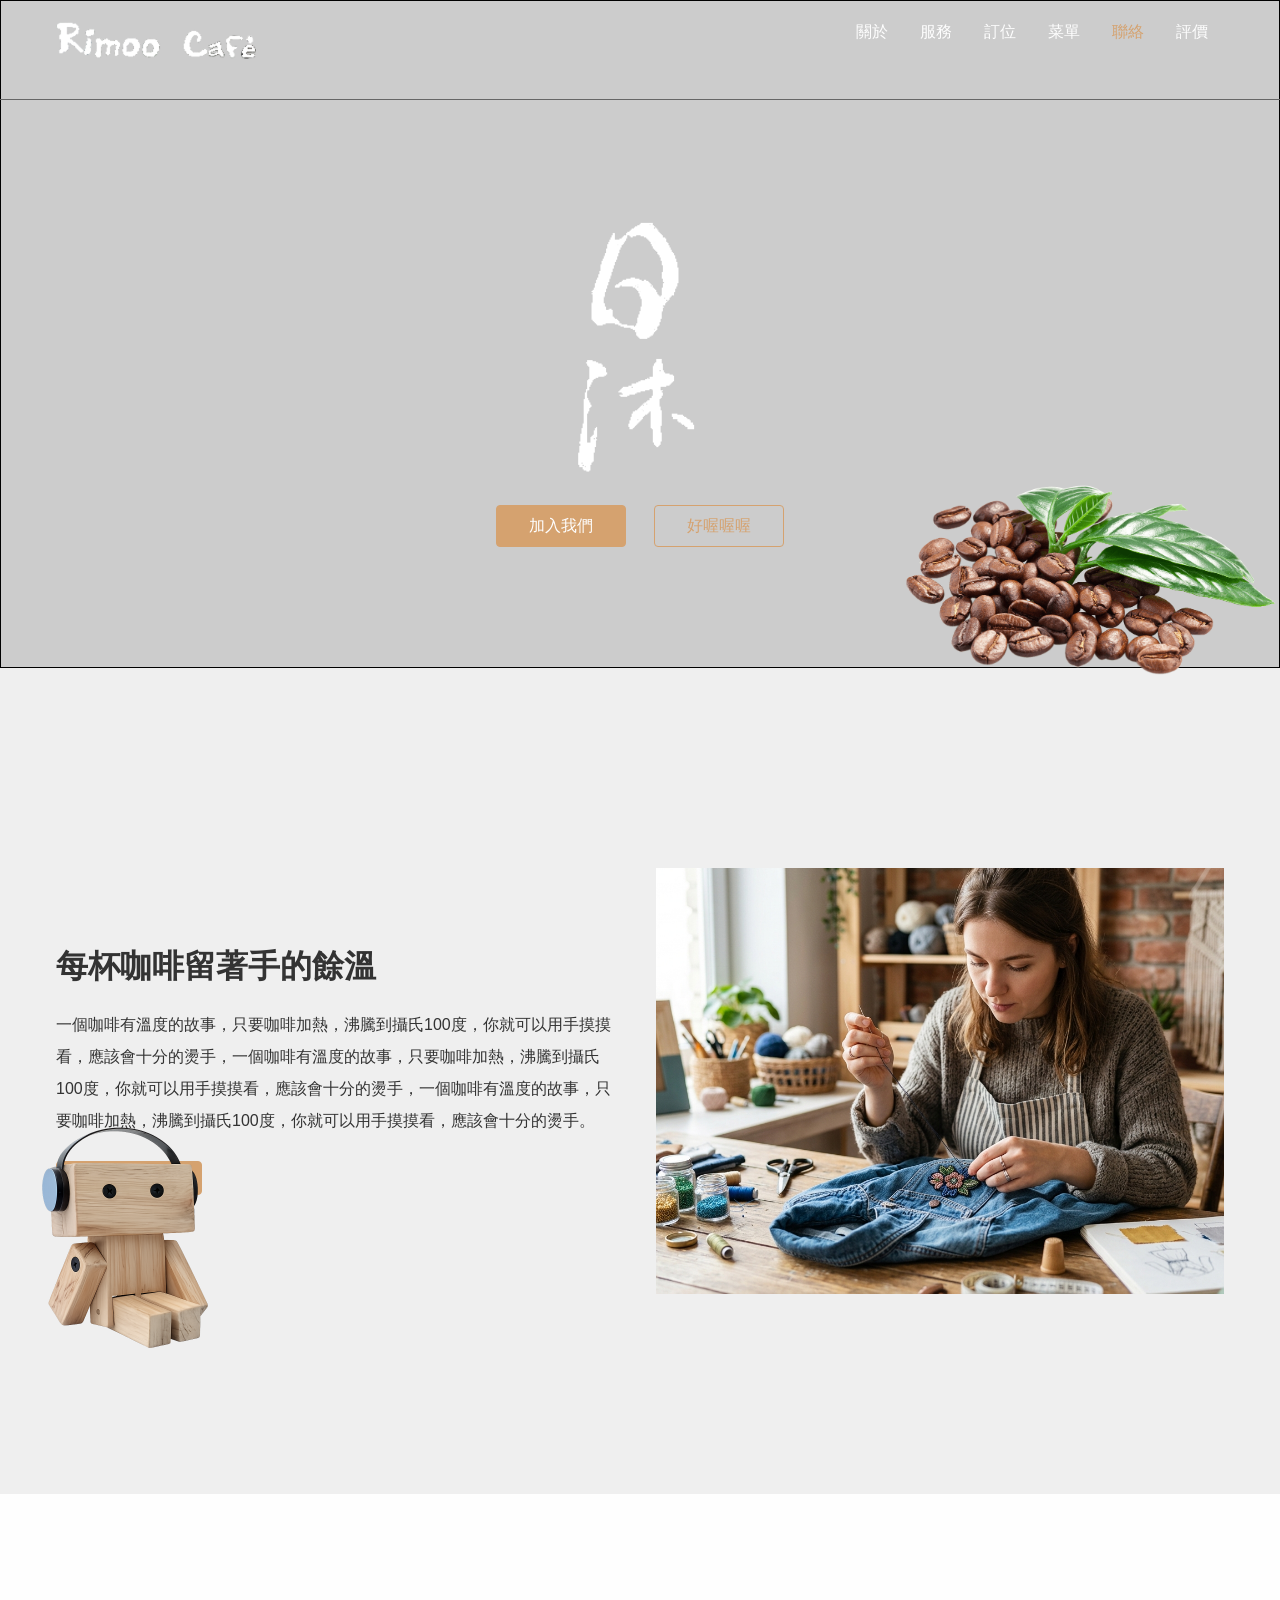
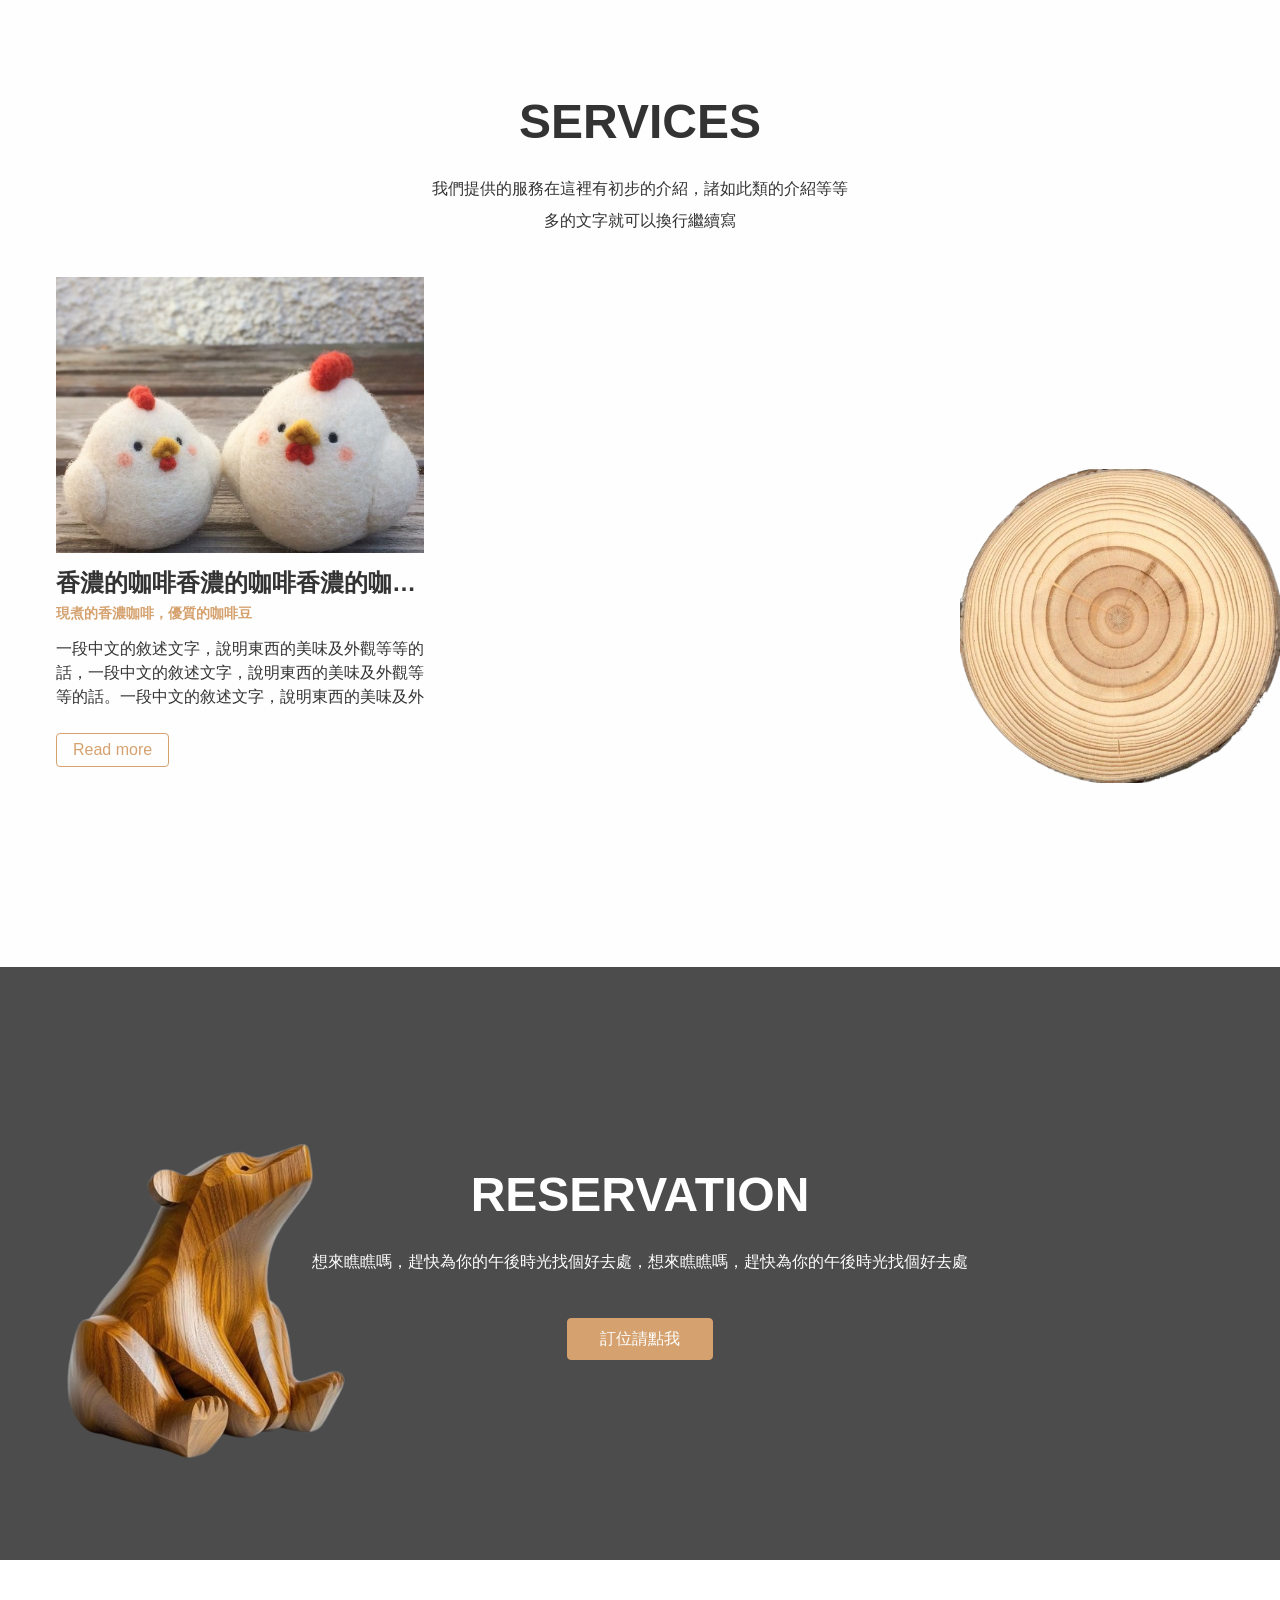
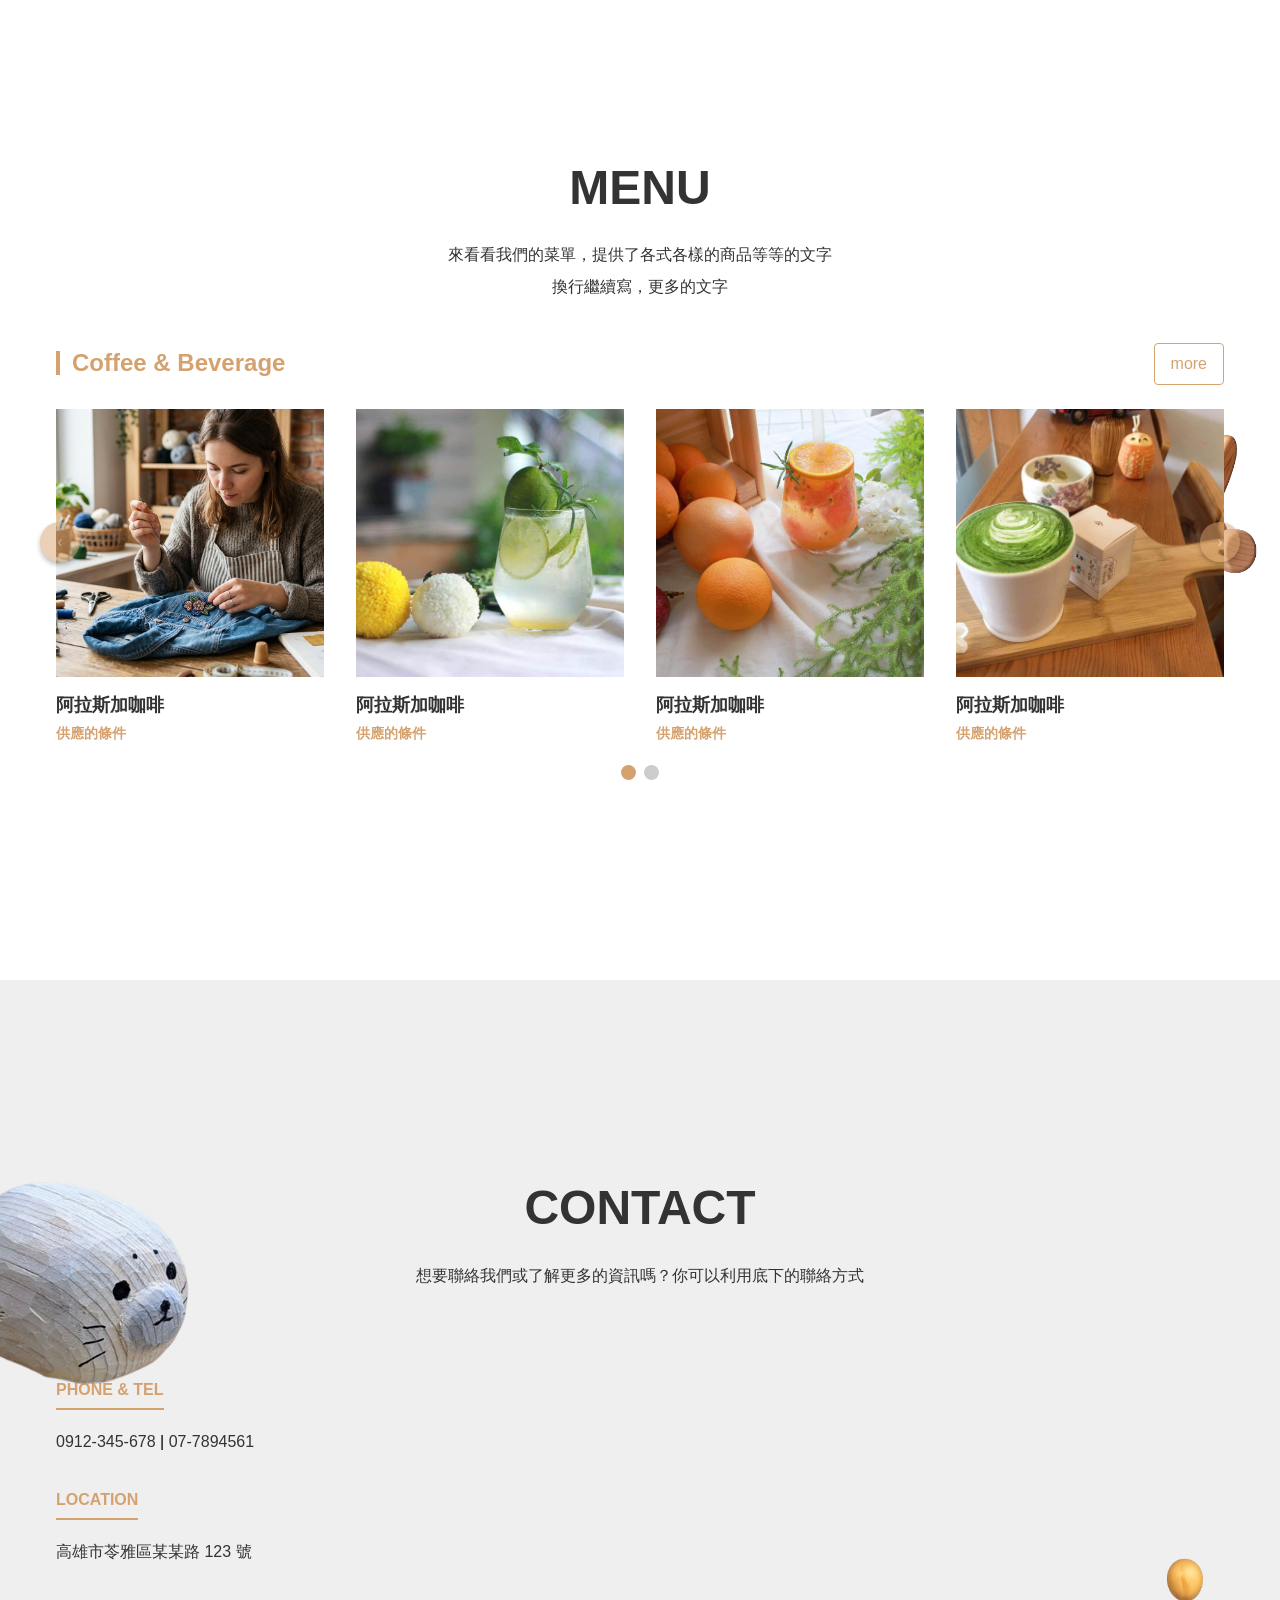
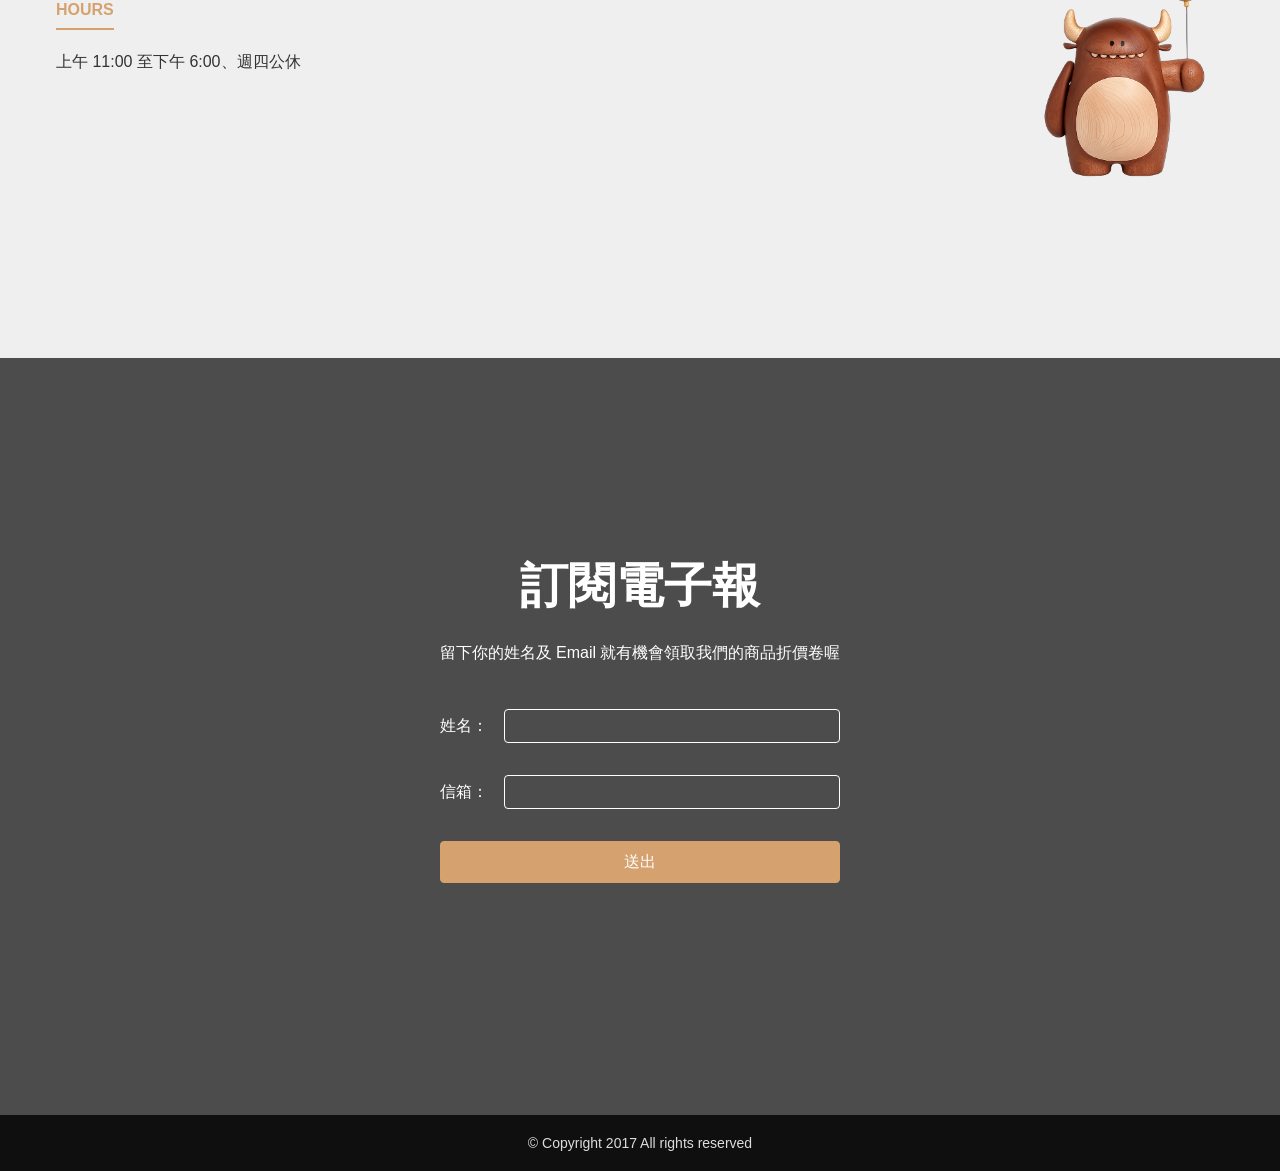
==== index.html @ 35a14a3a "Add files via upload" ====
<!DOCTYPE html>
<html lang="en">
<head>
	<meta charset="UTF-8">
	<meta name="viewport" content="width=device-width, initial-scale=1.0">
	<title>造物之森</title>

	<!-- Normalize -->
	<link rel="stylesheet" href="assets/css/normalize.css">
	<!-- Vendor -->
	<link rel="stylesheet" href="assets/vendor/owlcarousel2/assets/owl.carousel.min.css">
	<link rel="stylesheet" href="assets/vendor/fancybox3/jquery.fancybox.css">
	<!-- Custom -->
	<link rel="stylesheet" href="assets/css/style.css">

</head>
<body>
	<div class="wrapper">


		<!-- Start header -->
		<header class="header">
			<div class="navbar">
				<div class="container">
					<a href="#!" class="brand">
						<h1>rimoo café</h1>
					</a>
					<ul class="nav js-onePageNav">
						<li class="nav-item">
							<a href="index.html#about" class="nav-link">關於</a>
						</li>
						<li class="nav-item">
							<a href="index.html#service" class="nav-link">服務</a>
						</li>
						<li class="nav-item">
							<a href="index.html#reservation" class="nav-link">訂位</a>
						</li>
						<li class="nav-item">
							<a href="index.html#menu" class="nav-link">菜單</a>
						</li>
						<li class="nav-item">
							<a href="index.html#contact" class="nav-link">聯絡</a>
						</li>
						<li class="nav-item">
							<a href="evaluation.html" class="nav-link">評價</a>
						</li>
						<!-- <a href="#!" class="close-btn">
							<span></span>
							<span></span>
						</a> -->
					</ul>
					<a href="#!" class="menu-toggle">
						<span></span>
						<span></span>
						<span></span>
					</a>
				</div>
			</div>
		</header>
		<!-- End header -->


		<!-- Start main -->
		<section class="main">
			
			<!-- Start jumbotron -->
			<div class="jumbotron jumbotron-video">
				<div class="mask-dark"></div>
				<div class="container">
					<div class="logo-image js-fadeInUp"></div>
					<div class="btn-group-center js-fadeInUp">
						<a href="#!" class="btn btn-lg btn-primary">加入我們</a>
						<a href="#!" class="btn btn-lg btn-secondary">好喔喔喔</a>
					</div>
				</div>
			</div>
			<!-- End jumbotron -->


			<!-- Start about -->
			<div id="about" class="hero hero-bg-grey">
				<img class="parallax-1 rellax" src="assets/images/parallax/001.png" alt="">
				<div class="container">
					<div class="row">
						<div class="col-lg-6 col-md-12">
							<div class="about-preview js-fadeInLeft">
								<h3 class="title">每杯咖啡留著手的餘溫</h3>
								<p class="para">一個咖啡有溫度的故事，只要咖啡加熱，沸騰到攝氏100度，你就可以用手摸摸看，應該會十分的燙手，一個咖啡有溫度的故事，只要咖啡加熱，沸騰到攝氏100度，你就可以用手摸摸看，應該會十分的燙手，一個咖啡有溫度的故事，只要咖啡加熱，沸騰到攝氏100度，你就可以用手摸摸看，應該會十分的燙手。</p>
								<a href="#!" class="btn btn-primary">更多我們的故事</a>
							</div>
						</div>
						<div class="col-lg-6 col-md-12">
							<div class="js-fadeInRight">
								<div class="image-container">
									<div class="image" style="background-image: url('assets/images/products/product005.jpg');"></div>
								</div>
							</div>
						</div>
					</div>
				</div>
			</div>
			<!-- End about -->


			<!-- Start service -->
			<div id="service" class="hero hero-bg-white">
				<img src="assets/images/parallax/002.png" alt="" class="rellax parallax-2" data-rellax-speed="-2">
				<div class="container">
					<div class="section-intro js-fadeInUp">
						<h2 class="title">SERVICES</h2>
						<p class="para">我們提供的服務在這裡有初步的介紹，諸如此類的介紹等等<br>多的文字就可以換行繼續寫</p>
					</div>
					<div class="service-group">
						<div class="row">
							<div class="col-lg-4 col-md-6 col-sm-12">
								<div class="service-item js-fadeInUp">
									<div class="image-container">
										<div class="image" style="background-image: url('assets/images/products/product001.jpg');"></div>
									</div>
									<div class="preview">
										<h4 class="title">香濃的咖啡香濃的咖啡香濃的咖啡香濃的咖啡香濃的咖啡香濃的咖啡香濃的咖啡香濃的咖啡</h4>
										<h5 class="subtitle">現煮的香濃咖啡，優質的咖啡豆</h5>
										<p class="para">一段中文的敘述文字，說明東西的美味及外觀等等的話，一段中文的敘述文字，說明東西的美味及外觀等等的話。一段中文的敘述文字，說明東西的美味及外觀等等的話。一段中文的敘述文字，說明東西的美味及外觀等等的話。一段中文的敘述文字，說明東西的美味及外觀等等的話。</p>
										<a href="#!" class="btn btn-secondary">Read more</a>
									</div>
								</div>
							</div>
							<div class="col-lg-4 col-md-6 col-sm-12">
								<div class="service-item">
									<div class="image-container">
										<div class="image" style="background-image: url('assets/images/products/product002.jpg');"></div>
									</div>
									<div class="preview">
										<h4 class="title">精緻的小點</h4>
										<h5 class="subtitle">現煮的香濃咖啡，優質的咖啡豆</h5>
										<p class="para">一段中文的敘述文字，說明東西的美味及外觀等等的話，一段中文的敘述文字，說明東西的美味及外觀等等的話。一段中文的敘述文字，說明東西的美味及外觀等等的話。一段中文的敘述文字，說明東西的美味及外觀等等的話。一段中文的敘述文字，說明東西的美味及外觀等等的話。</p>
										<a href="#!" class="btn btn-secondary">Read more</a>
									</div>
								</div>
							</div>
							<div class="col-lg-4 col-md-6 col-sm-12">
								<div class="service-item">
									<div class="image-container">
										<div class="image" style="background-image: url('assets/images/products/product003.jpg');"></div>
									</div>
									<div class="preview">
										<h4 class="title">寬敞的空間</h4>
										<h5 class="subtitle">現煮的香濃咖啡，優質的咖啡豆</h5>
										<p class="para">一段中文的敘述文字，說明東西的美味及外觀等等的話，一段中文的敘述文字，說明東西的美味及外觀等等的話。一段中文的敘述文字，說明東西的美味及外觀等等的話。一段中文的敘述文字，說明東西的美味及外觀等等的話。一段中文的敘述文字，說明東西的美味及外觀等等的話。</p>
										<a href="#!" class="btn btn-secondary">Read more</a>
									</div>
								</div>
							</div>
						</div>
					</div>
				</div>
			</div>
			<!-- End service -->


			<!-- Start reservation -->
			<div id="reservation" class="hero reservation">
				<div class="mask-dark"></div>
				<img src="assets/images/parallax/003.png" alt="" class="rellax parallax-3" data-rellax-speed="-2">
				<div class="container">
					<div class="section-intro js-fadeInUp">
						<h2 class="title">RESERVATION</h2>
						<p class="para">想來瞧瞧嗎，趕快為你的午後時光找個好去處，想來瞧瞧嗎，趕快為你的午後時光找個好去處</p>
					</div>
					<div class="btn-group-center js-fadeInUp">
						<a href="#!" class="btn btn-primary btn-lg">訂位請點我</a>
					</div>
				</div>
			</div>
			<!-- End reservation -->


			<!-- Start menu -->
			<div id="menu" class="hero">
				<img src="assets/images/parallax/004.png" alt="" class="rellax parallax-4" data-rellax-speed="-2">
				<div class="container">
					<div class="section-intro js-fadeInUp">
						<h2 class="title">MENU</h2>
						<p class="para">來看看我們的菜單，提供了各式各樣的商品等等的文字<br>換行繼續寫，更多的文字</p>
					</div>
					<div class="menu-list js-fadeInUp">
						<div class="title-bar">
							<h3 class="title">Coffee & Beverage</h3>
							<a href="#!" class="btn btn-secondary mobile-hidden">more</a>
						</div>
						<div class="owl-carousel owl-theme">
							<a class="list-item" data-fancybox="group" href="assets/images/products/product005.jpg">
								<div class="image-container">
									<div class="image" style="background-image: url('assets/images/products/product005.jpg');"></div>
								</div>
								<div class="preview">
									<h5 class="title">阿拉斯加咖啡</h5>
									<h6 class="subtitle">供應的條件</h6>
								</div>
							</a>
							<a class="list-item" data-fancybox="group" href="assets/images/products/product006.jpg">
								<div class="image-container">
									<div class="image" style="background-image: url('assets/images/products/product006.jpg');"></div>
								</div>
								<div class="preview">
									<h5 class="title">阿拉斯加咖啡</h5>
									<h6 class="subtitle">供應的條件</h6>
								</div>
							</a>
							<a class="list-item" data-fancybox="group" href="assets/images/products/product007.jpg">
								<div class="image-container">
									<div class="image" style="background-image: url('assets/images/products/product007.jpg');"></div>
								</div>
								<div class="preview">
									<h5 class="title">阿拉斯加咖啡</h5>
									<h6 class="subtitle">供應的條件</h6>
								</div>
							</a>
							<a class="list-item" data-fancybox="group" href="assets/images/products/product008.jpg">
								<div class="image-container">
									<div class="image" style="background-image: url('assets/images/products/product008.jpg');"></div>
								</div>
								<div class="preview">
									<h5 class="title">阿拉斯加咖啡</h5>
									<h6 class="subtitle">供應的條件</h6>
								</div>
							</a>
							<a class="list-item" data-fancybox="group" href="assets/images/products/product004.jpg">
								<div class="image-container">
									<div class="image" style="background-image: url('assets/images/products/product004.jpg');"></div>
								</div>
								<div class="preview">
									<h5 class="title">阿拉斯加咖啡</h5>
									<h6 class="subtitle">供應的條件</h6>
								</div>
							</a>
						</div>
						<div class="btn-group-center desktop-hidden">
							<a href="#!" class="btn btn-secondary">more</a>
						</div>
					</div>
				</div>
			</div>
			<!-- End menu -->


			<!-- Start contact -->
			<div id="contact" class="hero hero-bg-grey">
				<img src="assets/images/parallax/005.png" alt="" class="rellax parallax-5" data-rellax-speed="-2">
				<div class="container">
					<div class="section-intro js-fadeInUp">
						<h2 class="title">CONTACT</h2>
						<p class="para">想要聯絡我們或了解更多的資訊嗎？你可以利用底下的聯絡方式</p>
					</div>
					<div class="row">
						<div class="col-lg-6 col-md-12">
							<div class="contact-info js-fadeInLeft">
								<div class="info-item">
									<h4 class="title"><span>PHONE & TEL</span></h4>
									<div class="info">
										<a href="#!">0912-345-678</a>
										<span> | </span>
										<a href="#!">07-7894561</a>
									</div>
								</div>
								<div class="info-item">
									<h4 class="title"><span>LOCATION</span></h4>
									<a href="#!" class="info">高雄市苓雅區某某路 123 號</a>
								</div>
								<div class="info-item">
									<h4 class="title"><span>HOURS</span></h4>
									<a href="#!" class="info">上午 11:00 至下午 6:00、週四公休</a>
								</div>
							</div>
						</div>
						<div class="col-lg-6 col-md-12">
							<div class="map-container js-fadeInRight">
								<iframe src="https://www.google.com/maps/embed?pb=!1m14!1m8!1m3!1d14049.071681355357!2d121.55844387575793!3d25.027788237192894!3m2!1i1024!2i768!4f13.1!3m3!1m2!1s0x3442abb6e9d93249%3A0xd508f7b3aa02d931!2z6Ie65YyXMTAx6KeA5pmv5Y-w!5e0!3m2!1szh-TW!2stw!4v1532603186485" width="100%" height="100%" frameborder="0" style="border:0" allowfullscreen></iframe>
							</div>
						</div>
					</div>
				</div>	
			</div>
			<!-- End contact -->
		</section>
		<!-- End main -->


		<!-- Start footer -->
		<footer class="footer">
			<div class="mask-dark"></div>
			<div class="hero">
				<img src="assets/images/parallax/006.png" alt="" class="rellax parallax-6" data-rellax-speed="-2">
				<img src="assets/images/parallax/007.png" alt="" class="rellax parallax-7" data-rellax-speed="-2">
				<div class="container">
					<!-- <a href="#!" class="brand"></a>
					<ul class="nav">
						<li class="nav-item">
							<a href="" class="nav-link">關於</a>
						</li>
						<li class="nav-item">
							<a href="" class="nav-link">服務</a>
						</li>
						<li class="nav-item">
							<a href="" class="nav-link">訂位</a>
						</li>
						<li class="nav-item">
							<a href="" class="nav-link">菜單</a>
						</li>
						<li class="nav-item">
							<a href="" class="nav-link">聯絡</a>
						</li>
					</ul> -->
					<div class="section-intro js-fadeInUp">
						<h2 class="title">訂閱電子報</h2>
						<p class="para">留下你的姓名及 Email 就有機會領取我們的商品折價卷喔</p>
					</div>


					<form class="form js-fadeInUp" action="http://www.newsleopard.com/mailverify.htm?x=0000000065862abb01658ae5d37d35b1" target="popupwindow" method="post" onsubmit="window.open('', 'popupwindow', 'yesscrollbars=,width=350,height=115');return true">
						<div class="form__item">
							<label class="form__label" for="name">姓名：</label>
							<input id="name" class="form__input" type="text" name="name">
						</div>
						<div class="form__item">
							<label class="form__label" for="mail">信箱：</label>
							<input id="mail" class="form__input" type="email" name="email">
						</div>
						<div class="form__item">
							<input class="form__submit btn btn-primary btn-lg" type="submit" value="送出">
						</div>
					</form>


				</div>
			</div>
			<div class="copyright">
				<p>© Copyright 2017 All rights reserved</p>
			</div>
		</footer>
		<!-- End footer -->


	</div>
</body>
<!-- JS -->
<!-- lib -->
<script src="assets/vendor/jquery/jquery-3.3.1.min.js"></script>
<!-- vendor -->
<script src="assets/vendor/owlcarousel2/owl.carousel.min.js"></script>
<script src="assets/vendor/vide/jquery.vide.min.js"></script>
<script src="assets/vendor/rellax/rellax.min.js"></script>
<script src="assets/vendor/fancybox3/jquery.fancybox.min.js"></script>
<script src="assets/vendor/scrollreveal/scrollreveal.min.js"></script>
<script src="assets/vendor/onePageNav/jquery.nav.js"></script>
<!-- custom -->
<script>
	// 導覽列的變化
	// x = $('.navbar').height();
	// console.log(x);
	// 抓取視窗偵測滾動事件
	$(window).scroll(function(){
		scrolledPx = $(this).scrollTop(); //抓取滾動距離
		if(scrolledPx >= 200){ //條件判斷 "如果滾動距離大於200px"
			$('.navbar').addClass('active'); //加上 active class
		}else{
			$('.navbar').removeClass('active'); //移除 active class
		}
	})


	// 彈跳選單 or 下拉選單
	$('.menu-toggle').on('click', function(){
		$(this).toggleClass('active');
		$('.navbar .nav').toggleClass('active');
	})
	$('.nav-link').on('click', function(){
		$('.menu-toggle').removeClass('active');
		$('.navbar .nav').removeClass('active');
	})


	// owl-carousel initialize
	$(document).ready(function(){
		$(".owl-carousel").owlCarousel({
			responsive:{
		 0:{
		 items:2
		 },
		 769:{
		 items:4
		 }
		 },
			margin: 32,
			// loop: true,
			// autoplay: true,
			// autoplayTimeout: 1000,
			nav: true,
			// navText: []
		});
	});


	// vide
	$('.jumbotron-video').vide({
		'mp4': 'assets/video/bg.mp4',
		'webm': 'assets/video/bg.webm',
		'ogv': 'assets/video/bg.ogv',
		'poster': 'assets/images/bg/bg001.jpg'
	}, {
		posterType: 'none'
	});


	// rellax
	var rellax = new Rellax('.rellax', {
		// speed: -2,
		center: true,
		// wrapper: null,
		// round: true,
		// vertical: true,
		// horizontal: false
	});


	// fancybox3
	$('[data-fancybox]').fancybox({
		// Options will go here
		loop: true,
		buttons: [
			// "zoom",
			// "share",
			// "slideShow",
			// "fullScreen",
			// "download",
			// "thumbs",
			"close"
		],
		infobar: false,
		hideScrollbar: false
	});


	// scrollreveal
	ScrollReveal().reveal('.js-fadeInUp',{
		origin: 'bottom',
		distance: '50px',
		delay: 200,
		duration: 800
		// reset: true
	});
	ScrollReveal().reveal('.js-fadeInLeft',{
		origin: 'left',
		distance: '50px',
		delay: 200,
		duration: 800
		// reset: true
	});
	ScrollReveal().reveal('.js-fadeInRight',{
		origin: 'right',
		distance: '50px',
		delay: 200,
		duration: 800
		// reset: true
	});
	ScrollReveal().reveal('.service-item',{
		origin: 'bottom',
		distance: '50px',
		duration: 500,
		interval: 300
	});


	// onePageNav
	$('.js-onePageNav').onePageNav({
		currentClass: 'active'
	})


</script>
</html>


</body>
---- assets/css/style.css ----
/**
 * Page name
 * Copyright 2017
 * Author
 * Licensed 
 */
/*------------------------------------*\
    Content
\*------------------------------------*/
/**
 * Content............You're reading it!
 * Globel...............Set common style
 * Layout...........Set grid
 * Components...........Set components styles
 */
 
 
/*------------------------------------*\
    Globel
\*------------------------------------*/
*{
	-webkit-box-sizing: border-box; /* 針對舊版 Chrome/Safari */
    -moz-box-sizing: border-box;    /* 針對舊版 Firefox */
	
	box-sizing: border-box;
	position: relative;
}
html,body{
	font-family: '微軟正黑體', arial;
}
h1,h2,h3,h4,h5,h6,p{
	padding: 0;
	margin: 0;
}
ul{
	list-style: none;
	margin: 0;
	padding: 0;
}
a{
	text-decoration: none;
	color: #333;
	outline: none;
}

/*------------------------------------*\
    Layout
\*------------------------------------*/
.container{
	max-width: 1200px;
	margin: 0 auto;
	/*border: 1px solid #ccc;*/
	height: 100%;
	padding-right: 16px;
	padding-left: 16px;
}
.row{
	margin-left: -16px;
	margin-right: -16px;
}
.row:after{
	content: '';
	display: block;
	clear: both;
}
.col-lg-6,.col-lg-4,.col-lg-3,
.col-md-6,.col-md-12,
.col-sm-12{
	float: left;
	/*border: 1px solid red;*/
	padding-left: 16px;
	padding-right: 16px;
}
.col-lg-6{
	width: 50%;
}
.col-lg-4{
	width: 33.3333333%;
}
.col-lg-3{
	width: 25%;
}
@media (max-width: 768px){
	.col-md-6{
		width: 50%;
	}
	.col-md-12{
		width: 100%;
	}
}
@media (max-width: 576px){
	.col-sm-12{
		width: 100%;
	}
}
/*------------------------------------*\
    Components
\*------------------------------------*/

/* btn */
.btn{
	display: inline-block;
	font-size: 16px;
	line-height: 24px;
	padding: 4px 16px;
	border: 1px solid #fff;
	color: #fff;
	border-radius: 4px;
	transition: all 0.3s;
	cursor: pointer;
	outline: none;
}
/* 大小設定 */
.btn.btn-lg{
	padding: 8px 32px;
}
/* 主要按鈕 */
.btn.btn-primary{
	background-color: #d5a26f;
	border: 1px solid #d5a26f;
	color: #fefefe;
}
.btn.btn-primary:hover{
	background-color: #b2875c;
	border: 1px solid #b2875c;
}
/* 次要按鈕 */
.btn.btn-secondary{
	border: 1px solid #d5a26f;
	color: #d5a26f;
}
.btn.btn-secondary:hover{
	background-color: #d5a26f;
	color: #fefefe;
}
.btn-group-center{
	text-align: center;
}
.btn-group-center .btn{
	margin-left: 12px;
	margin-right: 12px;
}
.btn-group-right{
	text-align: right;
}
.btn-group-right .btn{
	margin-left: 24px;
}
@media (max-width: 576px){
	.btn-group-center{
		display: flex;
		flex-direction: column;
		width: 240px;
		margin: 0 auto;
	}
	.btn-group-center .btn{
		margin-bottom: 24px;
	}
	.btn-group-center .btn:last-child{
		margin-bottom: 0;
	}
}

/* image-container */
.image-container{
	width: 100%;
}
.image-container:before{
	content: '';
	display: block;
	width: 100%;
	padding-top: 75%;
}
.image-container .image{
	position: absolute;
	top: 0;
	left: 0;
	width: 100%;
	height: 100%;
	background-position: center;
	background-size: cover;
	background-repeat: no-repeat;
}

/* navbar */
.navbar{
	height: 100px;
	/*background-color: rgba(0,0,0,0.8);*/
	border-bottom: 1px solid #666;
	position: fixed;
	top: 0;
	left: 0;
	z-index: 500;
	width: 100%;
	transition: all 0.3s;
}
.navbar.active{
	height: 64px;
	border-bottom: 0px;
	background-color: rgba(0,0,0,0.8);
}
.navbar .brand{
	display: inline-block;
	width: 200px;
	height: 80px;
	background-image: url('../images/common/logo.jpg');
	background-size: contain;
	background-position: center;
	background-repeat: no-repeat;

	text-indent: 100%;
	white-space: nowrap;
	overflow: hidden;
	transition: all 0.3s;
}
.navbar.active .brand{
	width: 160px;
	height: 64px;
}
.navbar .nav{
	float: right;
}
.navbar .nav .nav-item{
	float: left;
}
.navbar .nav .nav-link{
	color: #fefefe;
	display: block;
	line-height: 24px;
	padding: 20px 16px;
	transition: all 0.3s;
}
.navbar .nav .nav-link:hover,
.navbar .nav .nav-item.active .nav-link{
	color: #d5a26f;
}
@media (max-width: 768px){
	.navbar .nav{
		position: fixed;
		top: 0;
		left: 0;
		width: 100%;
		height: 100%;
		background-color: #000;
		z-index: 500;

		display: flex;
		justify-content: center;
		flex-direction: column;
		
		opacity: 0;
		visibility: hidden;
		transition: all 0.3s;
	}
	.navbar .nav.active{
		opacity: 1;
		visibility: visible;
	}
	.navbar .nav .nav-item{
		float: none;
	}
	.navbar .nav .nav-item .nav-link{
		width: 100%;
		padding: 12px 16px;
		text-align: center;
	}
}

/* menu-toggle */
.menu-toggle{
	width: 48px;
	height: 48px;
	float: right;
	margin-top: 8px;
	padding: 12px 8px;
	display: none;
	z-index: 600;
}
@media (max-width: 768px){
	.menu-toggle{
		display: block;
	}
}
.menu-toggle span{
	width: 32px;
	height: 2px;
	display: block;
	background-color: #d5a26f;
	/*margin-bottom: 8px;*/
	position: absolute;
	left: 50%;
	transform: translate(-50%,0);
	transition: all 0.3s;
}
.menu-toggle span:nth-child(1){
	top: 12px;
}
.menu-toggle.active span:nth-child(1){
	top: 50%;
	transform: translate(-50%,-50%) rotate(45deg);
}
.menu-toggle span:nth-child(2){
	top: 22px;
}
.menu-toggle.active span:nth-child(2){
	opacity: 0;
}
.menu-toggle span:nth-child(3){
	top: 32px;
}
.menu-toggle.active span:nth-child(3){
	top: 50%;
	transform: translate(-50%,-50%) rotate(-45deg);
}


/* close-btn */
.close-btn{
	width: 48px;
	height: 48px;
	position: absolute;
	right: 16px;
	top: 8px;
	display: none;
}
@media (max-width: 768px){
	.close-btn{
		display: block;
	}
}
.close-btn span{
	width: 40px;
	height: 2px;
	background-color: #d5a26f;
	display: block;
	position: absolute;
	top: 50%;
	left: 50%;
	transform: translate(-50%,-50%);
}
.close-btn span:nth-child(1){
	transform: translate(-50%,-50%) rotate(45deg);
}
.close-btn span:nth-child(2){
	transform: translate(-50%,-50%) rotate(-45deg);
}

/* hero */
.hero{
	padding-top: 200px;
	padding-bottom: 200px;
}
@media (max-width: 768px){
	.hero{
		padding-top: 80px;
		padding-bottom: 80px;
	}
}
.hero.hero-bg-white{
	background-color: #fefefe;
}
.hero.hero-bg-grey{
	background-color: #efefef;
}

/* jumbotron */
.jumbotron{
	border: 1px solid #000;
	padding-top: 184px;
	padding-bottom: 120px;
	/*background-image: url('../images/bg/bg001.jpg');*/
	background-position: center;
	background-size: cover;
	background-attachment: fixed;
}
.jumbotron .mask-dark{
	background-color: rgba(0,0,0,0.2);
}
.jumbotron .logo-image{
	width: 320px;
	height: 320px;
	background-image: url('../images/common/logo-w.png');
	background-position: center;
	background-size: contain;
	background-repeat: no-repeat;
	margin: 0 auto;
}
@media (max-width: 768px){
	.jumbotron{
		padding-top: 144px;
		padding-bottom: 80px;
	}
	.jumbotron .logo-image{
		width: 200px;
		height: 200px;
	}
}

/* mask */
.mask-dark{
	position: absolute;
	width: 100%;
	height: 100%;
	left: 0;
	top: 0;
	background-color: rgba(0,0,0,0.7);
}

/* about-preview */
@media (max-width: 768px){
	.about-preview{
		margin-bottom: 48px;
	}
}
.about-preview .title{
	font-size: 32px;
	color: #333;
	margin-bottom: 24px;
	margin-top: 80px;
}
@media (max-width: 992px){
	.about-preview .title{
		margin-top: 0;
	}
}
.about-preview .para{
	font-size: 16px;
	line-height: 32px;
	color: #333;
	margin-bottom: 24px;
}

/* section-intro */
.section-intro{
	text-align: center;
	margin-bottom: 40px;
}
.section-intro .title{
	font-size: 48px;
	color: #333;
	margin-bottom: 24px;
}
.section-intro .para{
	font-size: 16px;
	line-height: 32px;
	color: #333;
}
@media (max-width: 768px){
	.section-intro .title{
		font-size: 32px;
	}
}

/* service-item */
@media (max-width: 768px){
	.service-item{
		margin-bottom: 48px;
	}
	.service-group [class^="col-"]:last-child .service-item{
		margin-bottom: 0;
	}
}
.service-item .preview{
	padding-top: 16px;
}
.service-item .title{
	font-size: 24px;
	color: #333;
	margin-bottom: 8px;

	white-space: nowrap;
	overflow: hidden;
	text-overflow: ellipsis;
}
.service-item .subtitle{
	font-size: 14px;
	color: #d5a26f;
	margin-bottom: 16px;
}
.service-item .para{
	color: #333;
	font-size: 16px;
	line-height: 24px;
	margin-bottom: 24px;

	/*border: 1px solid #000;*/
	height: 72px;
	overflow: hidden;
}

/* reservation */
.reservation{
	background-image: url('../images/bg/bg002.jpg');
	background-position: center;
	background-size: cover;
	background-attachment: fixed;
}
.reservation .section-intro .title,
.reservation .section-intro .para{
	color: #fefefe;
}

/* menu-list */
.menu-list{
	margin-bottom: 64px;
}
.menu-list:last-child{
	margin-bottom: 0;
}
.menu-list .title-bar{
	/*border: 1px solid #000;*/
	margin-bottom: 24px;
}
.menu-list .title-bar:after{
	content: '';
	display: block;
	clear: both;
}
.menu-list .title-bar .title{
	font-size: 24px;
	line-height: 40px;
	color: #d5a26f;
	float: left;
	padding-left: 16px;
}
.menu-list .title-bar .title:before{
	content: '';
	display: inline-block;
	width: 4px;
	height: 24px;
	background-color: #d5a26f;
	
	position: absolute;
	left: 0;
	top: 50%;
	transform: translate(0,-50%);
}
.menu-list .title-bar .btn{
	padding-top: 8px;
	padding-bottom: 8px;
	float: right;
}
.menu-list .list-item .image-container{
	margin-bottom: 16px;
}
.menu-list .list-item .image-container:before{
	padding-top: 100%;
}
.menu-list .list-item .title{
	font-size: 18px;
	color: #333;
	line-height: 24px;
	margin-bottom: 8px;
}
.menu-list .list-item .subtitle{
	font-size: 14px;
	color: #d5a26f;
}
@media (max-width: 768px){
	.menu-list .list-item{
		/*margin-bottom: 48px;*/
	}
}

/* owl-carousel */
.owl-theme .owl-dots{
	display: flex;
	justify-content: center;
	margin-top: 24px;
}
@media (max-width: 768px){
	.owl-theme .owl-dots{
		margin-bottom: 24px;
	}
}
.owl-theme button.owl-dot{
	display: inline-block;
	vertical-align: top;
	width: 15px;
	height: 15px;
	border-radius: 50%;
	background-color: #ccc;
	outline: none;
	margin: 0 4px;
}
.owl-theme button.owl-dot.active{
	background-color: #d5a26f;
}
.owl-theme .owl-nav{
	position: absolute;
	top: calc((100% - 106px) / 2);
	width: 100%;
}
.owl-theme .owl-nav button.owl-prev,
.owl-theme .owl-nav button.owl-next{
	width: 40px;
	height: 40px;
	border-radius: 50%;
	background-color: #d5a26f;
	outline: none;
	color: #fff;
	box-shadow: 0 3px 5px rgba(0,0,0,0.5);
	position: absolute;
	transform: translate(0,-50%);
	top: 0;
	opacity: 0.5;
	transition: all 0.3s;
}
.owl-theme:hover .owl-nav button.owl-prev,
.owl-theme:hover .owl-nav button.owl-next{
	opacity: 1;
}
@media (max-width: 768px){
	.owl-theme .owl-nav button.owl-prev,
	.owl-theme .owl-nav button.owl-next{
		opacity: 1;
	}
}
.owl-theme .owl-nav button.owl-prev{
	left: -16px;
}
.owl-theme .owl-nav button.owl-next{
	right: -16px;
}



/* contact */
.contact-info{
	padding-top: 40px;
}
.contact-info .info-item{
	margin-bottom: 24px;
}
.contact-info .info-item .title{
	color: #d5a26f;
	margin-bottom: 16px;
}
.contact-info .info-item .title span{
	display: inline-block;
	border-bottom: 2px solid #d5a26f;
	line-height: 36px;
}
.contact-info .info-item .info{
	line-height: 32px;
}
.map-container{
	width: 100%;
	padding-top: 75%;
}
.map-container iframe{
	position: absolute;
	top: 0;
	left: 0;
}

/* footer */
.footer{
	background-image: url('../images/bg/bg003.jpg');
	background-position: center;
	background-size: cover;
	background-attachment: fixed;
}
.footer .brand{
	width: 240px;
	height: 240px;
	display: block;
	margin: 0 auto;
	background-image: url('../images/common/logo-w.png');
	background-position: center;
	background-size: contain;
}
@media (max-width: 768px){
	.footer .brand{
		width: 200px;
		height: 200px;
	}
}
.footer .nav{
	display: flex;
	justify-content: center;
}
.footer .nav .nav-link{
	display: block;
	color: #fefefe;
	padding: 24px;
	line-height: 24px;
	transition: all 0.3s;
}
@media (max-width: 768px){
	.footer .nav .nav-link{
		padding: 24px 8px;
	}
}
.footer .nav .nav-link:hover{
	color: #d5a26f;
}
.footer .copyright{
	background-color: rgba(0,0,0,0.8);
	color: #ddd;
	text-align: center;
	line-height: 24px;
	padding: 16px 0;
	font-size: 14px;
}
.footer .section-intro .title,
.footer .section-intro .para{
	color: #fff;
}

/* form */
.form{
	max-width: 400px;
	margin: 0 auto;
}
.form__item{
	display: flex;
	margin-bottom: 32px;
	align-items: center;
}
.form__label{
	color: #fff;
	margin-right: 16px;
}
.form__input{
	display: inline-block;
	flex: 1;
	border: 1px solid #fff;
	line-height: 32px;
	background-color: transparent;
	color: #fff;
	border-radius: 4px;
	padding: 0 8px;
	outline: none;
}
.form__input:focus{
	border: 1px solid #d5a26f;
}
.form__submit{
	flex: 1;
}

/* hidden */
.desktop-hidden{
	display: none;
}
@media (max-width: 768px){
	.desktop-hidden{
		display: block;
	}
	.mobile-hidden{
		display: none;
	}
}

/* parallax */
.rellax{
	position: absolute;
}
@media (max-width: 1024px){
	.rellax{
		display: none;
	}
}
.parallax-1{
	width: 30%;
	right: 0;
	top: -20%;
}
.parallax-2{
	width: 20%;
	left: 0;
	top: -20%;
}
.parallax-3{
	width: 25%;
	right: 0;
	top: -25%;
}
.parallax-4{
	width: 30%;
	left: 0;
	top: 0%;
}
.parallax-5{
	width: 22%;
	right: 0;
	top: -15%;
}
.parallax-6{
	width: 30%;
	left: -10%;
	top: -15%;
}
.parallax-7{
	width: 25%;
	right: 0%;
	bottom: 0%;
}

/* evaluation page */

/* page title */
.page-title{
	padding-top: 160px;
	padding-bottom: 76px;
	border: 1px solid #000;
	background-image: url('../images/bg/bg001.jpg');
	background-size: cover;
	background-position: center;
	background-repeat: no-repeat;
}
.page-title .section-intro{
	margin-bottom: 0;
}
.page-title .section-intro .title,
.page-title .section-intro .para{
	color: #fff;
}

/* eval card */
.eval-card{
	padding: 16px;
	box-shadow: 0 3px 20px rgba(0,0,0,0.3);
	margin-bottom: 32px;
}
.eval-card .image{
	display: block;
	width: 100%;
	margin-bottom: 16px;
}
.eval-card .para{
	line-height: 32px;
	font-size: 16px;
}

.masonry-row{
	margin-left: -16px;
	margin-right: -16px;
}
.masonry-col{
	padding-left: 16px;
	padding-right: 16px;
	width: 33.333333%;
}
@media (max-width: 768px){
	.masonry-col{
		width: 50%;
	}
}
@media (max-width: 576px){
	.masonry-col{
		width: 100%;
	}
}
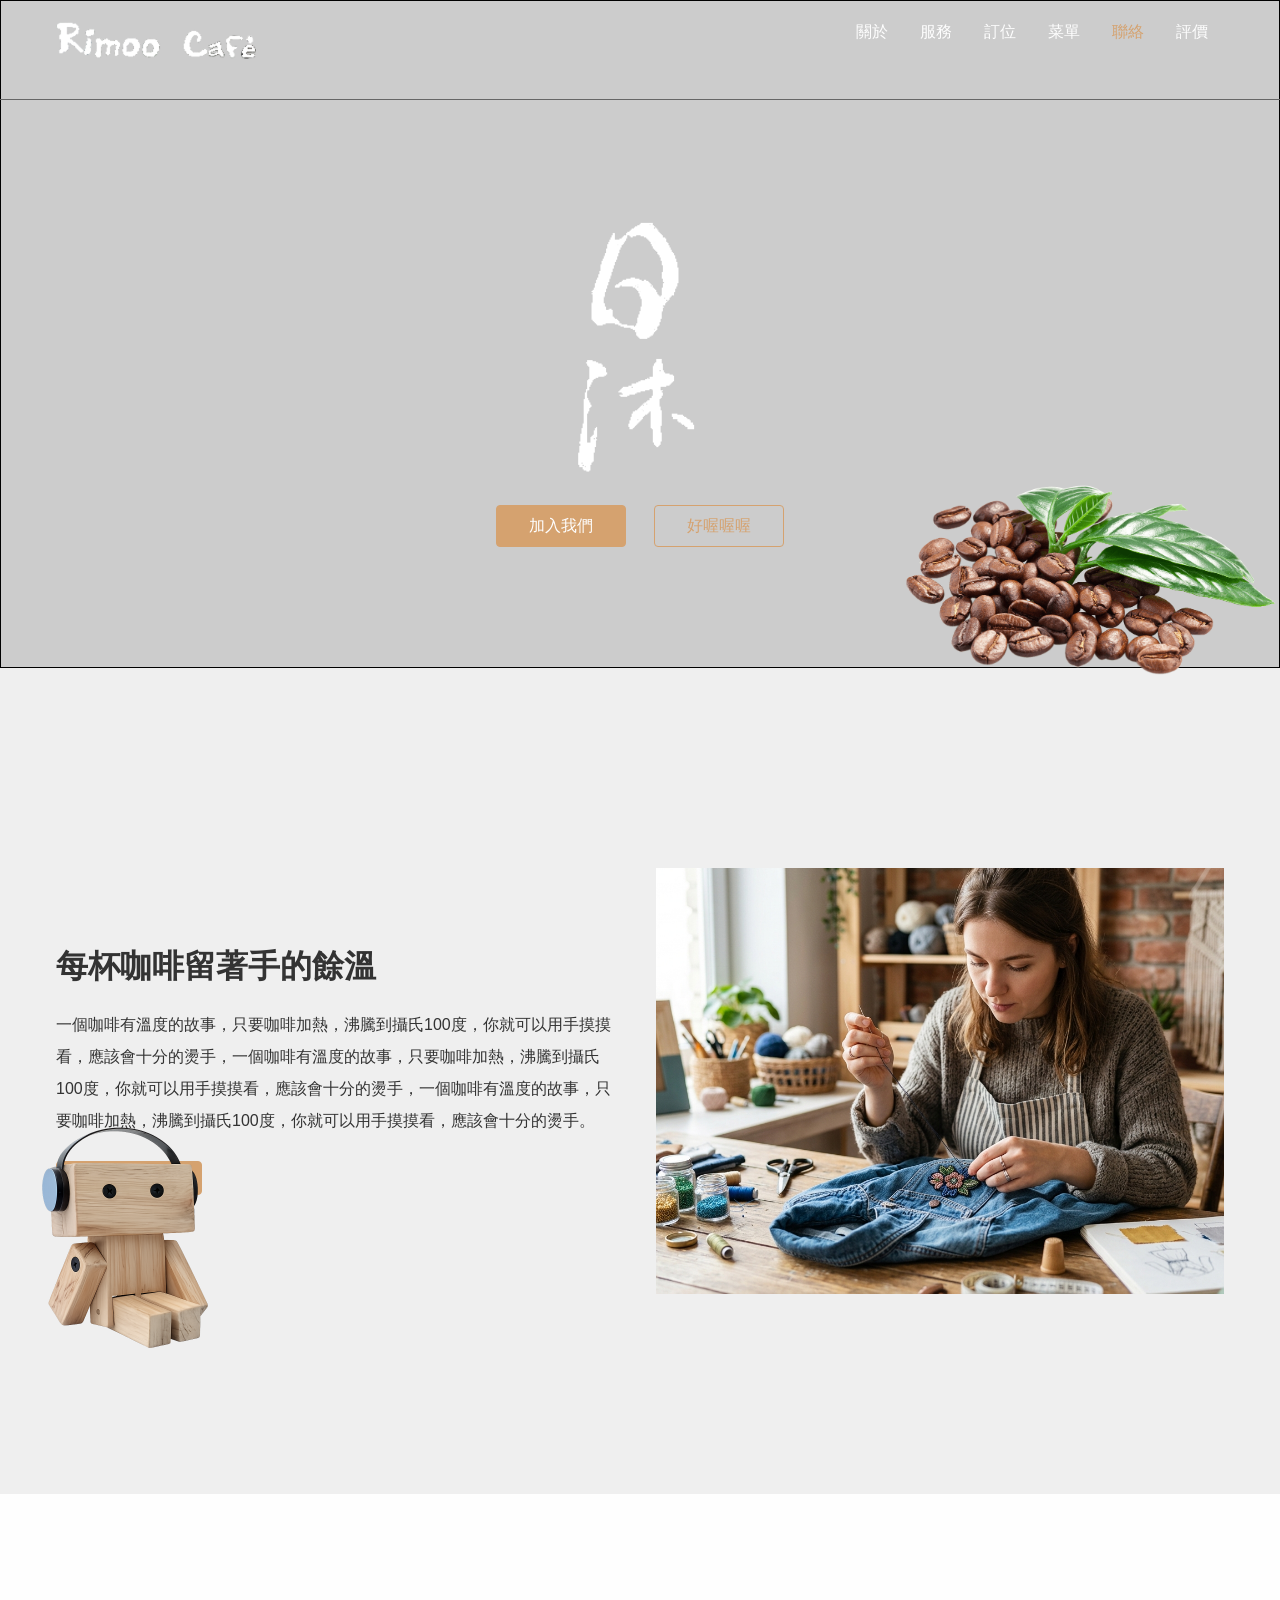
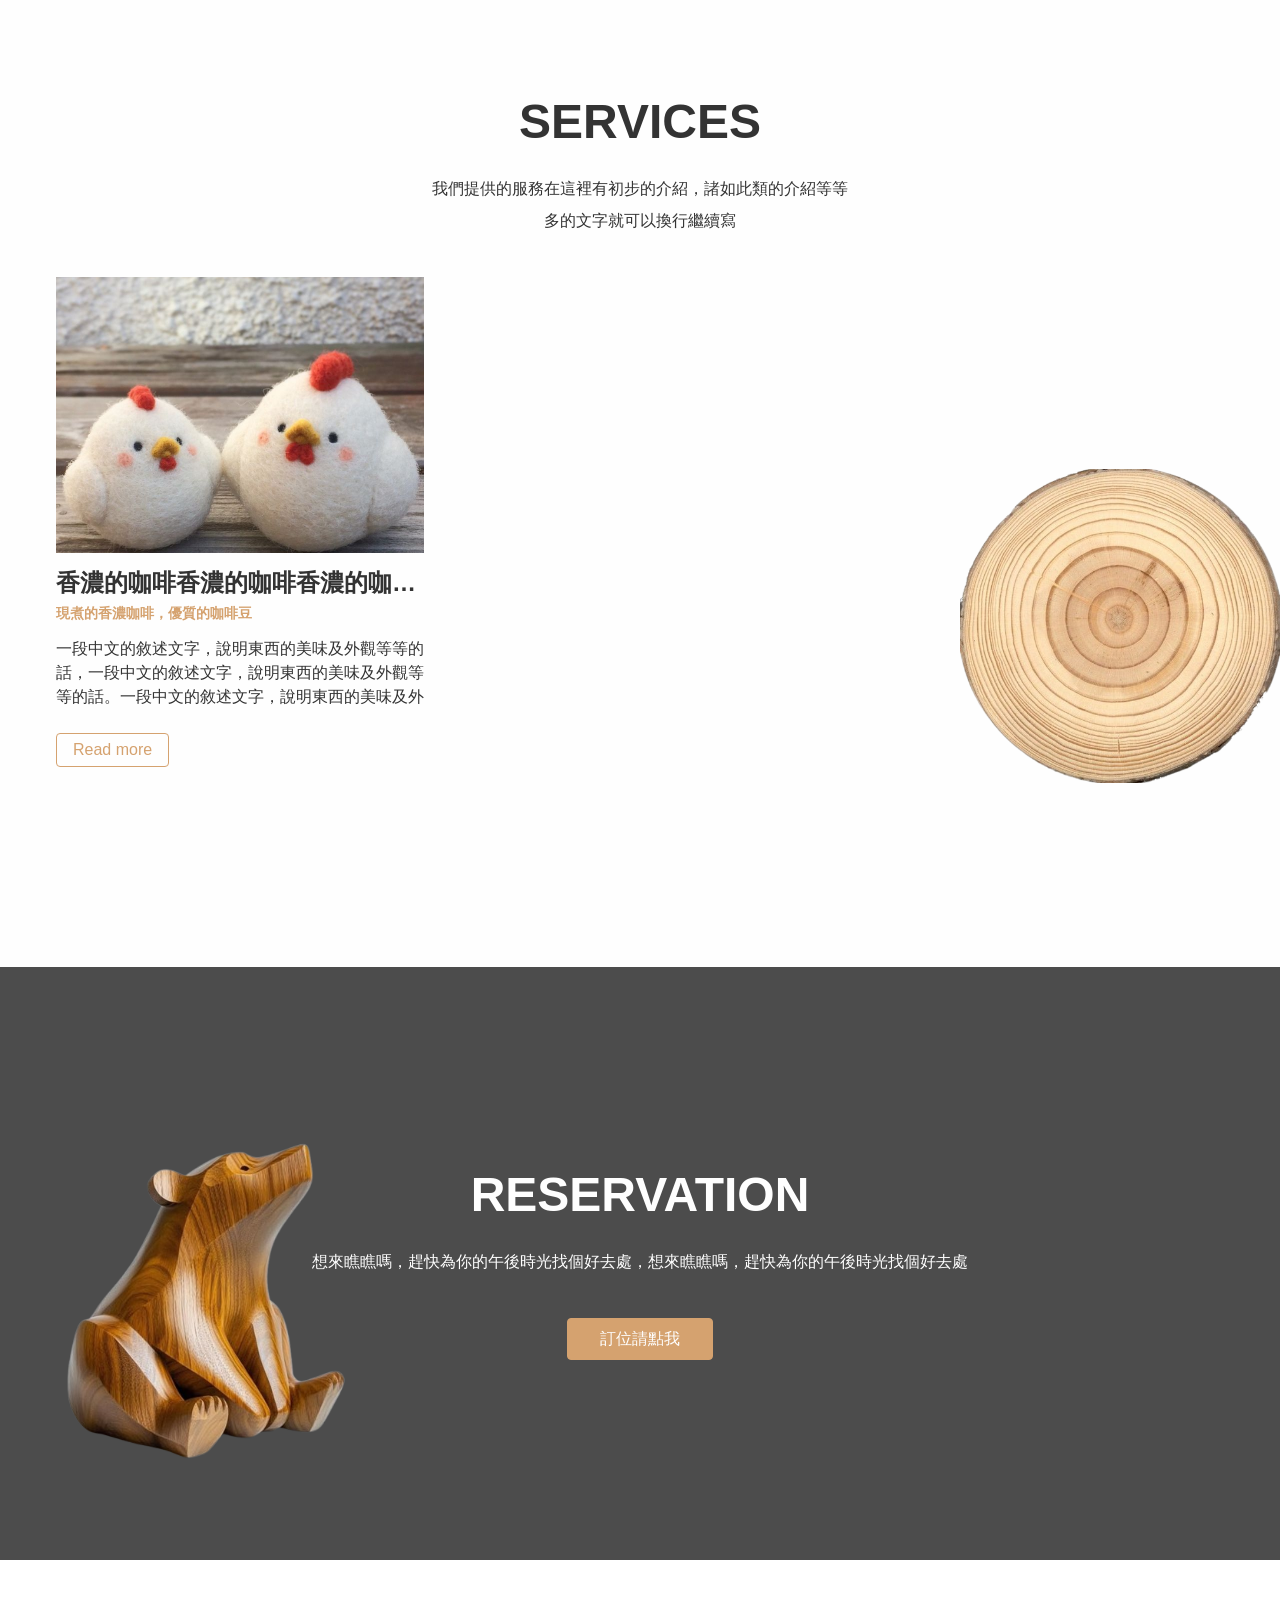
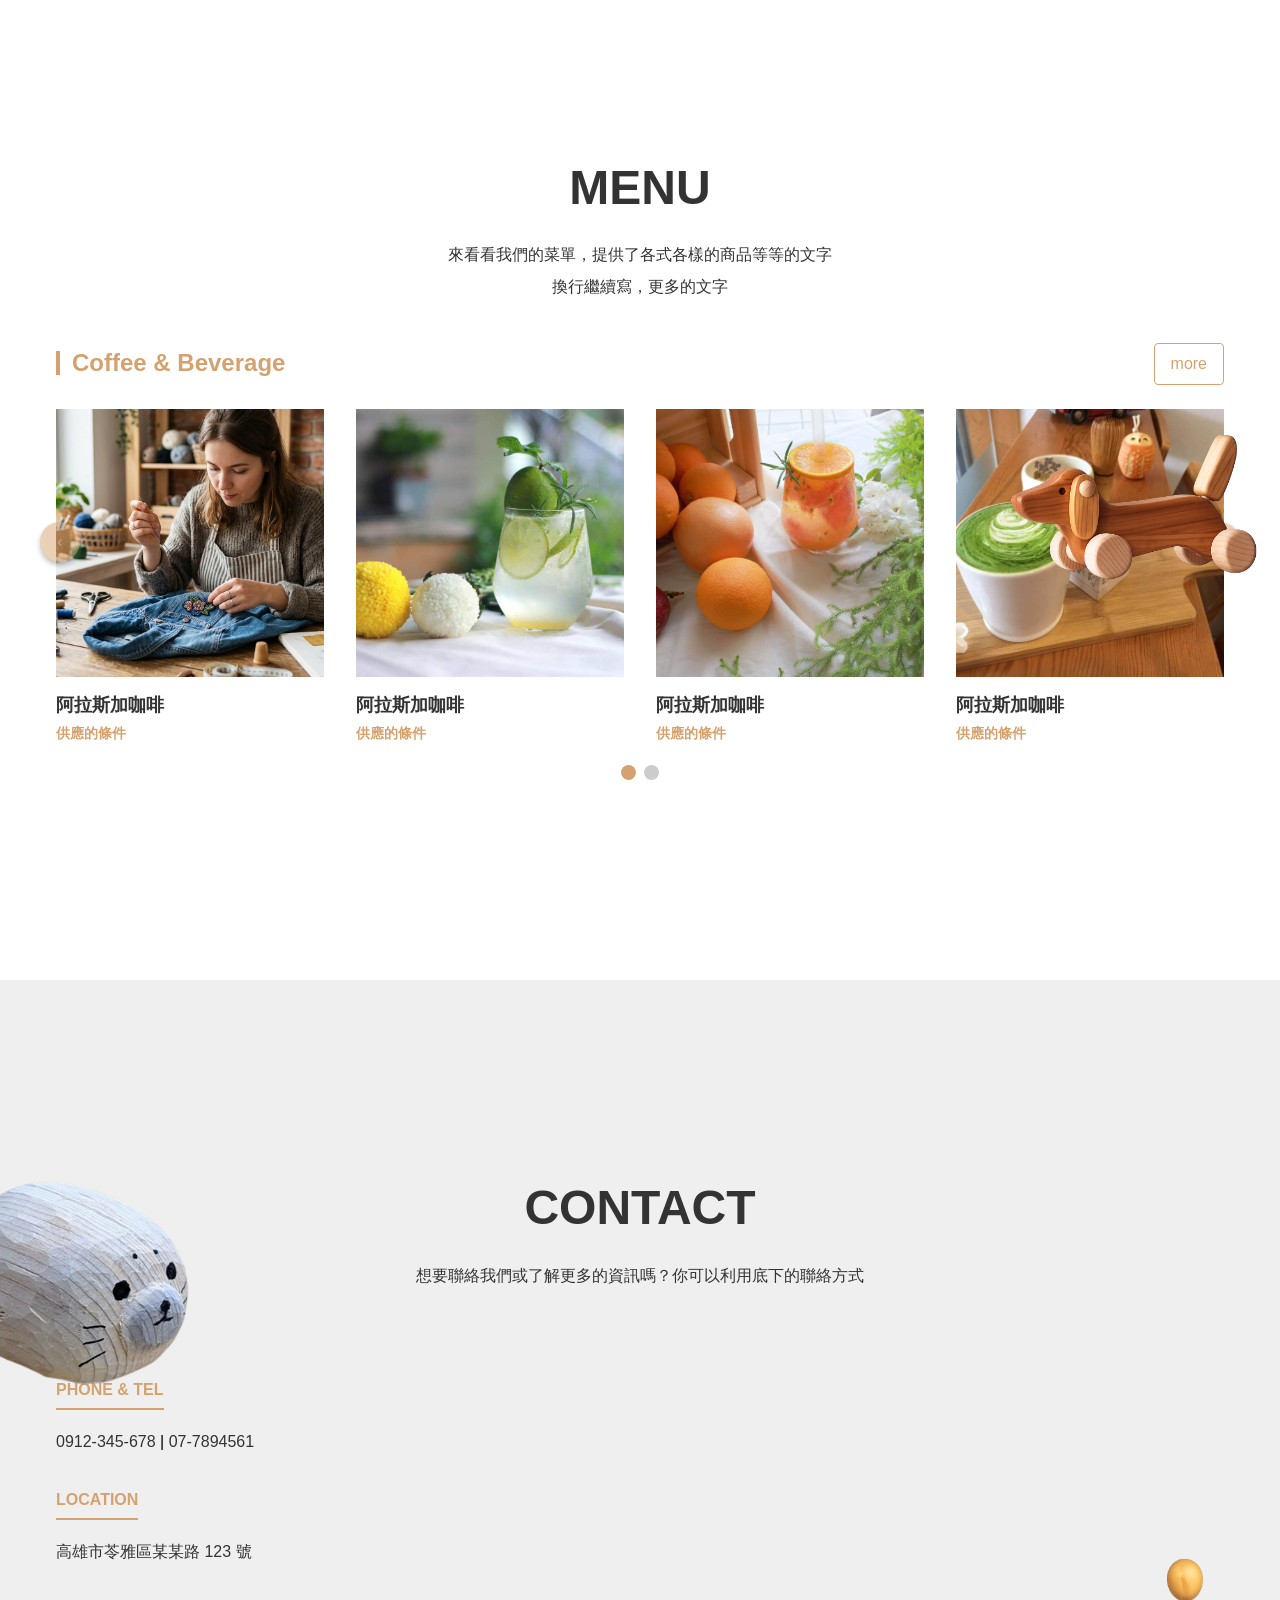
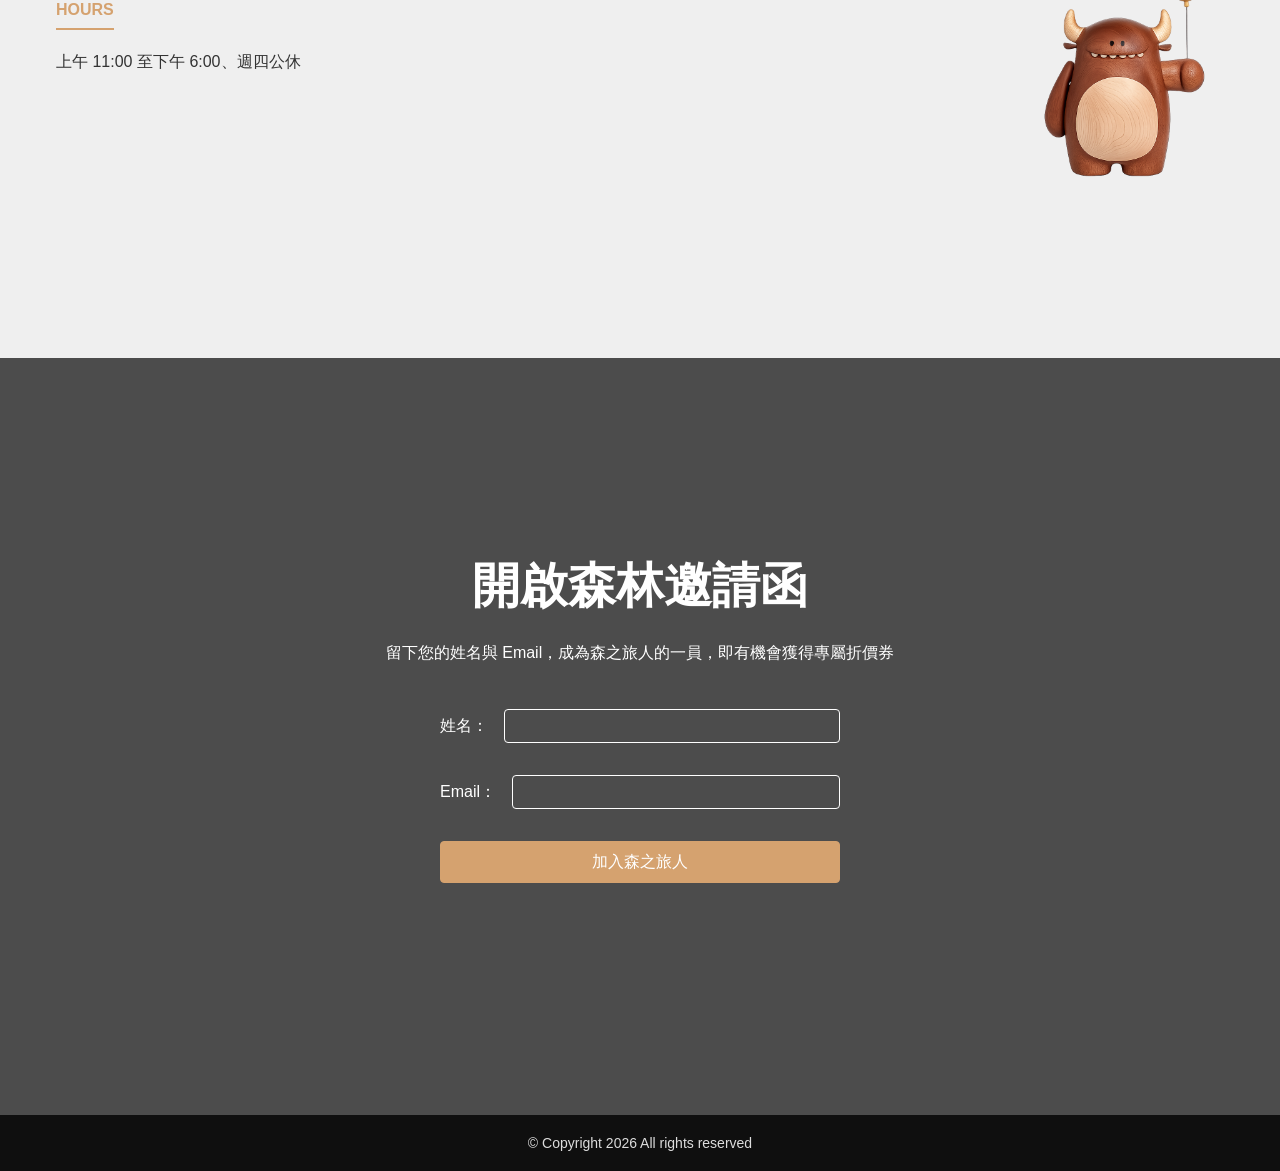
==== commit c754684d: "Add files via upload" ====
--- a/index.html
+++ b/index.html
@@ -312,8 +312,8 @@
 						</li>
 					</ul> -->
 					<div class="section-intro js-fadeInUp">
-						<h2 class="title">訂閱電子報</h2>
-						<p class="para">留下你的姓名及 Email 就有機會領取我們的商品折價卷喔</p>
+						<h2 class="title">開啟森林邀請函</h2>
+						<p class="para">留下您的姓名與 Email，成為森之旅人的一員，即有機會獲得專屬折價券</p>
 					</div>
 
 
@@ -323,11 +323,11 @@
 							<input id="name" class="form__input" type="text" name="name">
 						</div>
 						<div class="form__item">
-							<label class="form__label" for="mail">信箱：</label>
+							<label class="form__label" for="mail">Email：</label>
 							<input id="mail" class="form__input" type="email" name="email">
 						</div>
 						<div class="form__item">
-							<input class="form__submit btn btn-primary btn-lg" type="submit" value="送出">
+							<input class="form__submit btn btn-primary btn-lg" type="submit" value="加入森之旅人">
 						</div>
 					</form>
 
@@ -335,7 +335,7 @@
 				</div>
 			</div>
 			<div class="copyright">
-				<p>© Copyright 2017 All rights reserved</p>
+				<p>© Copyright 2026 All rights reserved</p>
 			</div>
 		</footer>
 		<!-- End footer -->
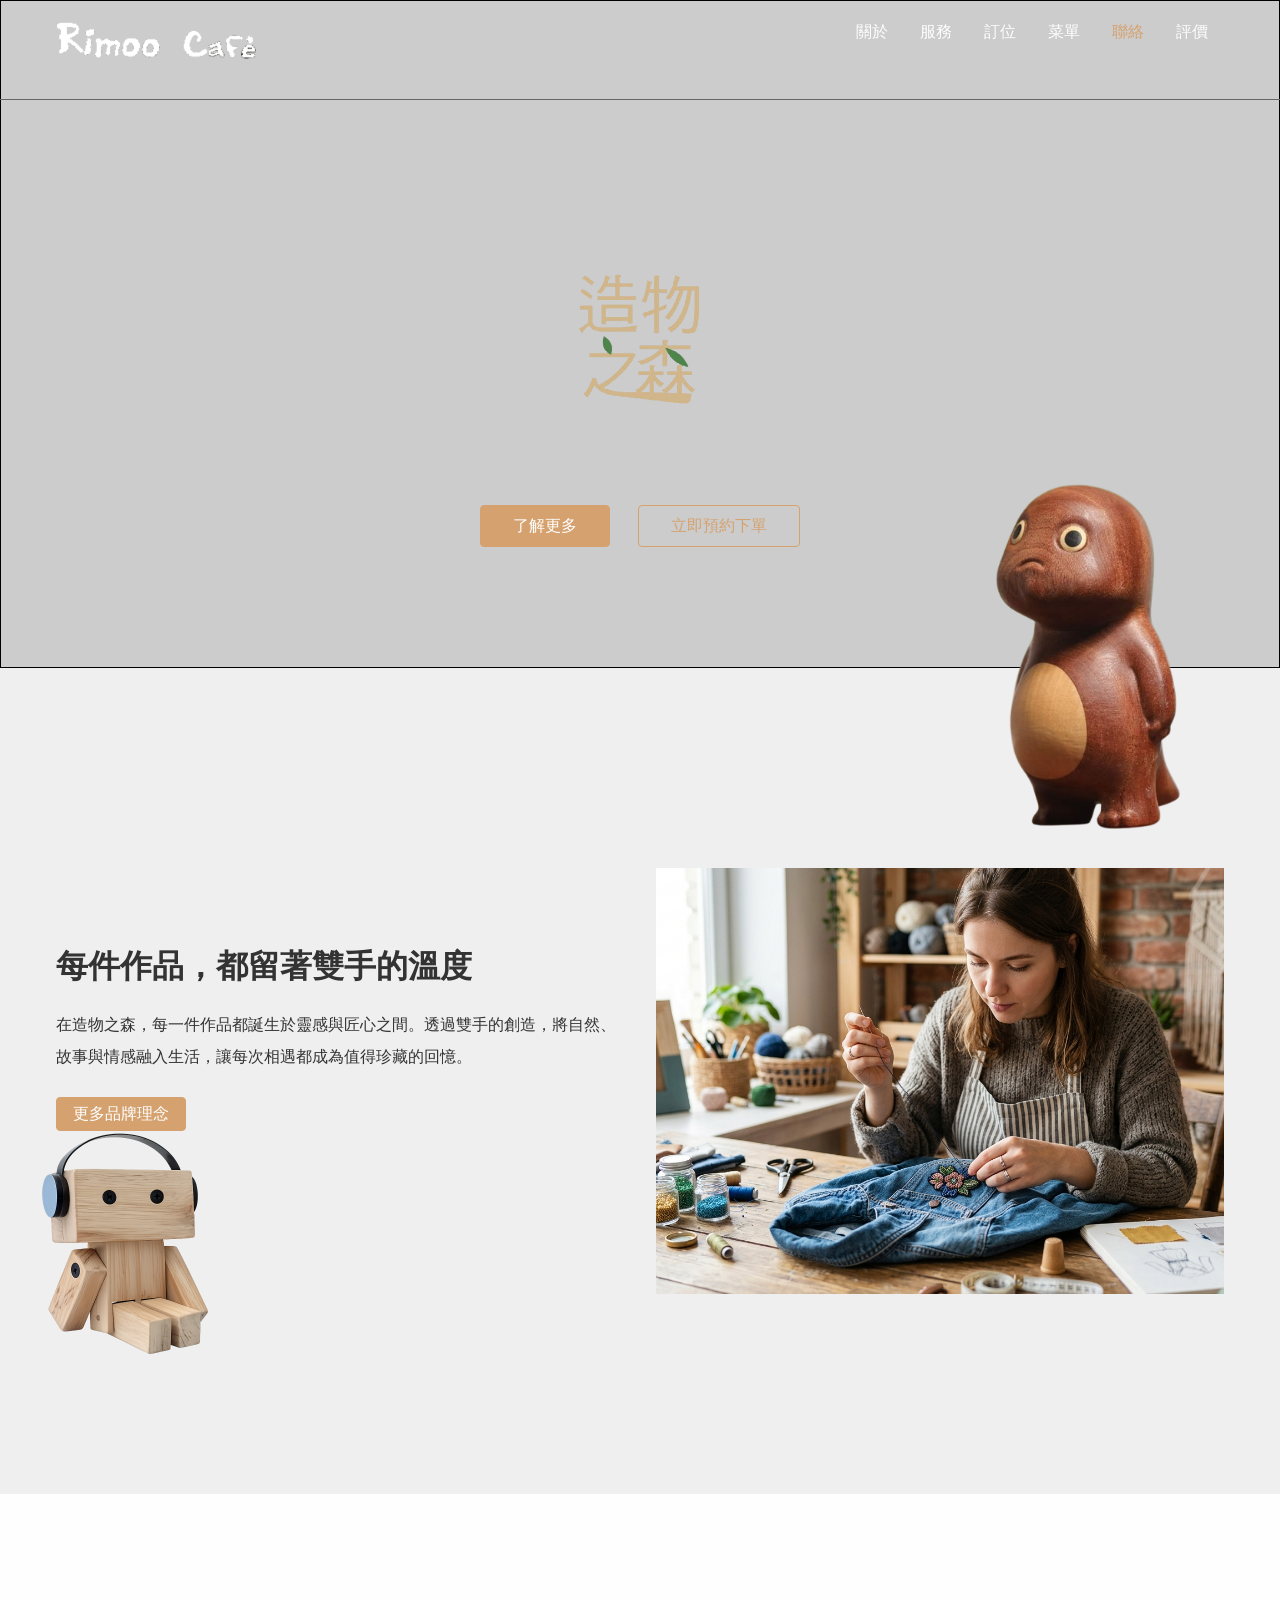
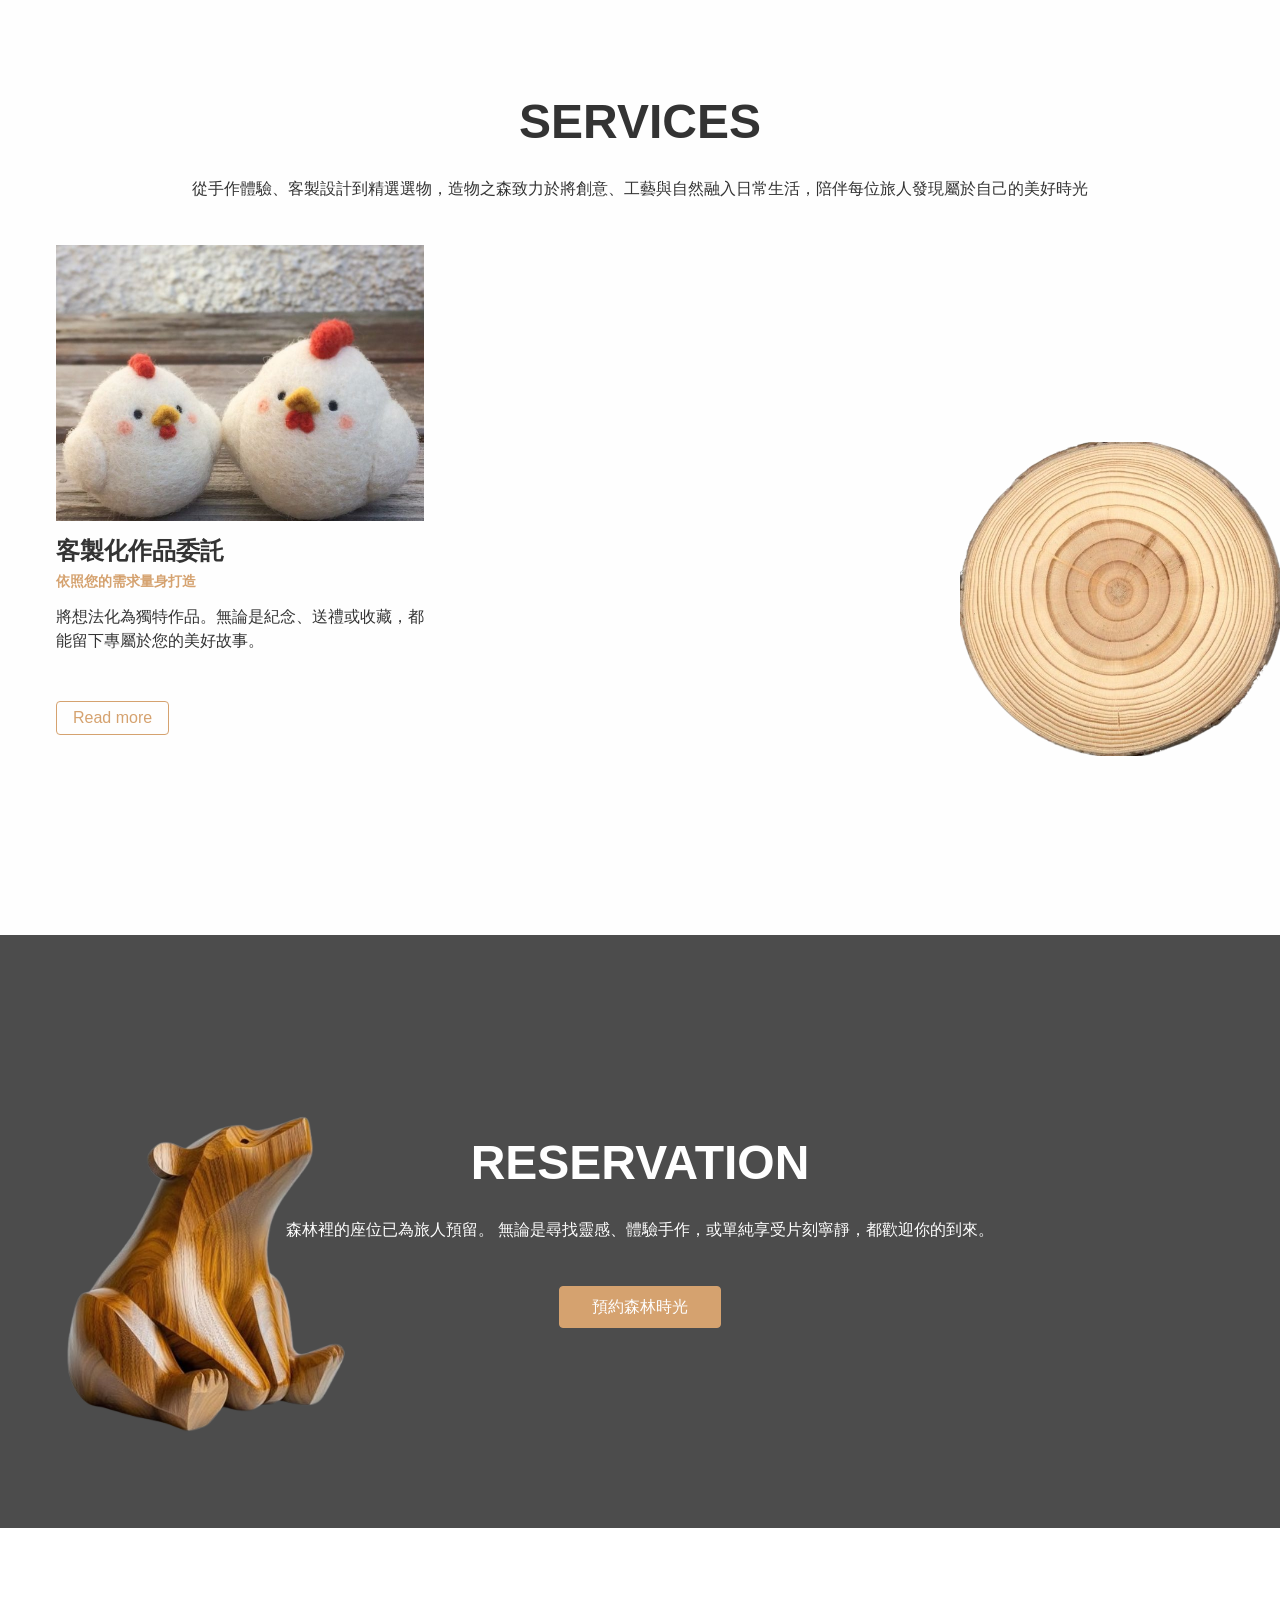
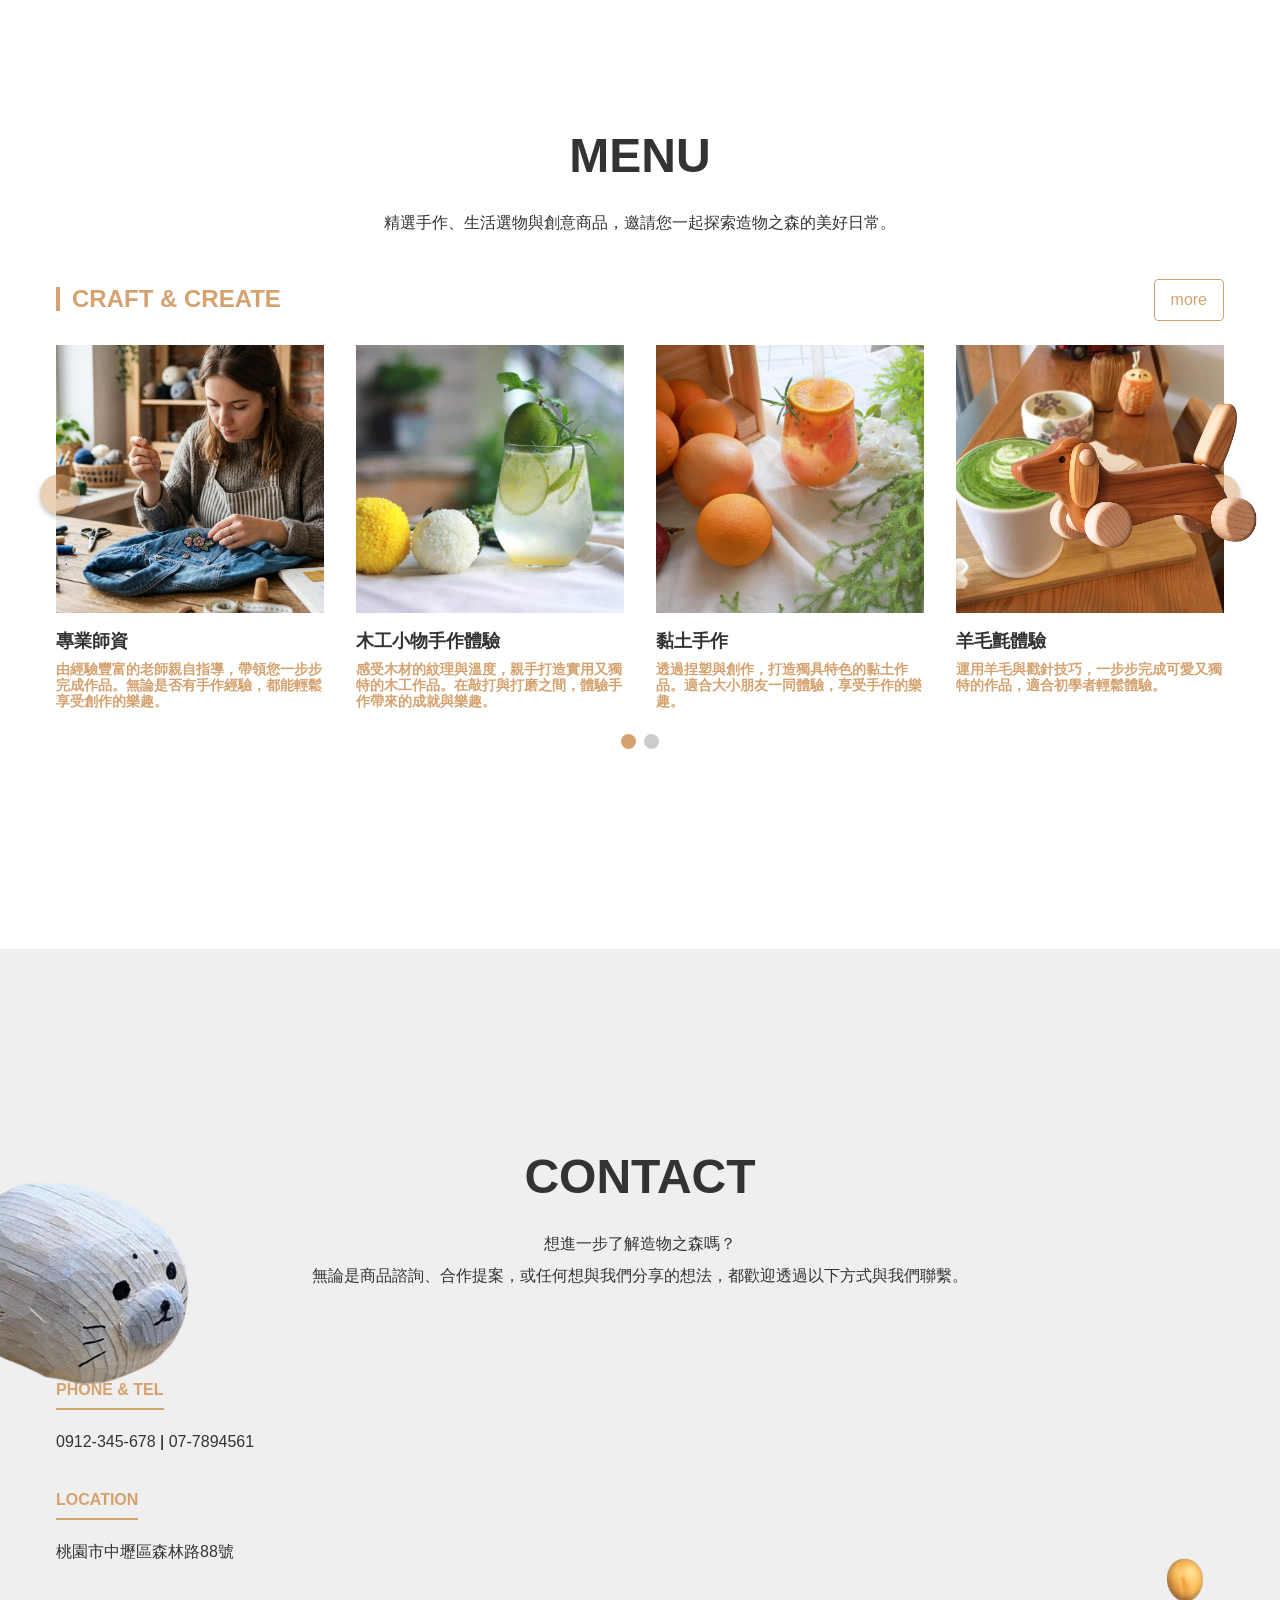
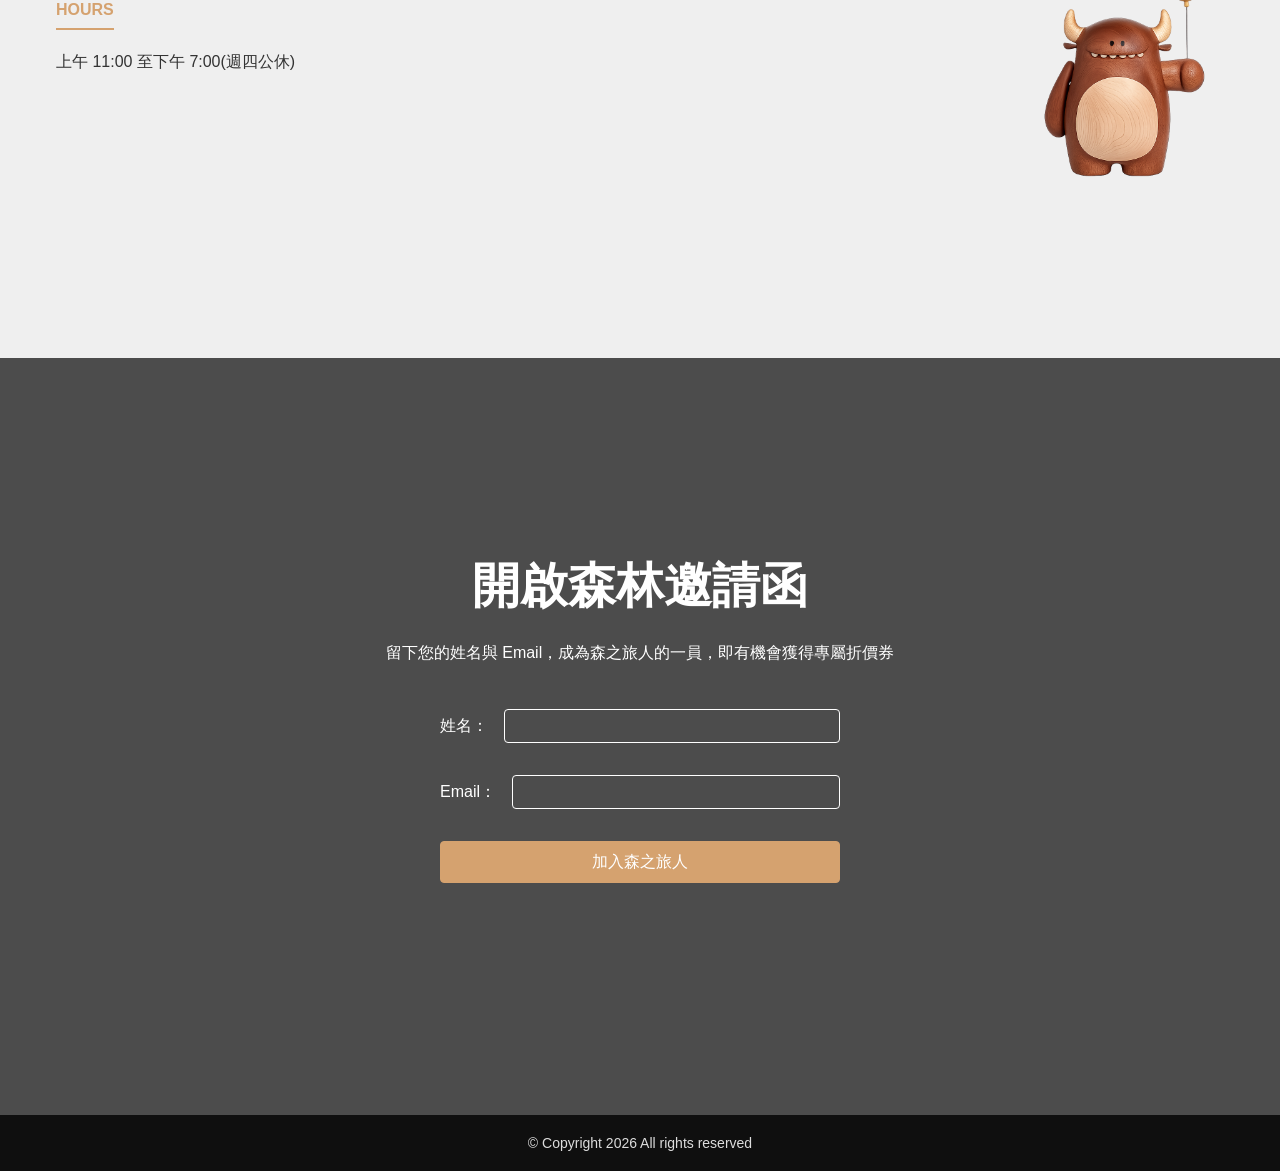
==== commit c78df98a: "Add files via upload" ====
--- a/index.html
+++ b/index.html
@@ -69,8 +69,8 @@
 				<div class="container">
 					<div class="logo-image js-fadeInUp"></div>
 					<div class="btn-group-center js-fadeInUp">
-						<a href="#!" class="btn btn-lg btn-primary">加入我們</a>
-						<a href="#!" class="btn btn-lg btn-secondary">好喔喔喔</a>
+						<a href="#!" class="btn btn-lg btn-primary">了解更多</a>
+						<a href="#!" class="btn btn-lg btn-secondary">立即預約下單</a>
 					</div>
 				</div>
 			</div>
@@ -84,9 +84,9 @@
 					<div class="row">
 						<div class="col-lg-6 col-md-12">
 							<div class="about-preview js-fadeInLeft">
-								<h3 class="title">每杯咖啡留著手的餘溫</h3>
-								<p class="para">一個咖啡有溫度的故事，只要咖啡加熱，沸騰到攝氏100度，你就可以用手摸摸看，應該會十分的燙手，一個咖啡有溫度的故事，只要咖啡加熱，沸騰到攝氏100度，你就可以用手摸摸看，應該會十分的燙手，一個咖啡有溫度的故事，只要咖啡加熱，沸騰到攝氏100度，你就可以用手摸摸看，應該會十分的燙手。</p>
-								<a href="#!" class="btn btn-primary">更多我們的故事</a>
+								<h3 class="title">每件作品，都留著雙手的溫度</h3>
+								<p class="para">在造物之森，每一件作品都誕生於靈感與匠心之間。透過雙手的創造，將自然、故事與情感融入生活，讓每次相遇都成為值得珍藏的回憶。</p>
+								<a href="#!" class="btn btn-primary">更多品牌理念</a>
 							</div>
 						</div>
 						<div class="col-lg-6 col-md-12">
@@ -108,7 +108,7 @@
 				<div class="container">
 					<div class="section-intro js-fadeInUp">
 						<h2 class="title">SERVICES</h2>
-						<p class="para">我們提供的服務在這裡有初步的介紹，諸如此類的介紹等等<br>多的文字就可以換行繼續寫</p>
+						<p class="para">從手作體驗、客製設計到精選選物，造物之森致力於將創意、工藝與自然融入日常生活，陪伴每位旅人發現屬於自己的美好時光<br></p>
 					</div>
 					<div class="service-group">
 						<div class="row">
@@ -118,9 +118,9 @@
 										<div class="image" style="background-image: url('assets/images/products/product001.jpg');"></div>
 									</div>
 									<div class="preview">
-										<h4 class="title">香濃的咖啡香濃的咖啡香濃的咖啡香濃的咖啡香濃的咖啡香濃的咖啡香濃的咖啡香濃的咖啡</h4>
-										<h5 class="subtitle">現煮的香濃咖啡，優質的咖啡豆</h5>
-										<p class="para">一段中文的敘述文字，說明東西的美味及外觀等等的話，一段中文的敘述文字，說明東西的美味及外觀等等的話。一段中文的敘述文字，說明東西的美味及外觀等等的話。一段中文的敘述文字，說明東西的美味及外觀等等的話。一段中文的敘述文字，說明東西的美味及外觀等等的話。</p>
+										<h4 class="title">客製化作品委託</h4>
+										<h5 class="subtitle">依照您的需求量身打造</h5>
+										<p class="para">將想法化為獨特作品。無論是紀念、送禮或收藏，都能留下專屬於您的美好故事。</p>
 										<a href="#!" class="btn btn-secondary">Read more</a>
 									</div>
 								</div>
@@ -131,9 +131,9 @@
 										<div class="image" style="background-image: url('assets/images/products/product002.jpg');"></div>
 									</div>
 									<div class="preview">
-										<h4 class="title">精緻的小點</h4>
-										<h5 class="subtitle">現煮的香濃咖啡，優質的咖啡豆</h5>
-										<p class="para">一段中文的敘述文字，說明東西的美味及外觀等等的話，一段中文的敘述文字，說明東西的美味及外觀等等的話。一段中文的敘述文字，說明東西的美味及外觀等等的話。一段中文的敘述文字，說明東西的美味及外觀等等的話。一段中文的敘述文字，說明東西的美味及外觀等等的話。</p>
+										<h4 class="title">DIY活動｜老師手把手教學</h4>
+										<h5 class="subtitle">專業老師全程陪伴教學</h5>
+										<p class="para">從零開始也能安心體驗。享受創作的樂趣，完成屬於自己的獨特作品。</p>
 										<a href="#!" class="btn btn-secondary">Read more</a>
 									</div>
 								</div>
@@ -144,9 +144,9 @@
 										<div class="image" style="background-image: url('assets/images/products/product003.jpg');"></div>
 									</div>
 									<div class="preview">
-										<h4 class="title">寬敞的空間</h4>
-										<h5 class="subtitle">現煮的香濃咖啡，優質的咖啡豆</h5>
-										<p class="para">一段中文的敘述文字，說明東西的美味及外觀等等的話，一段中文的敘述文字，說明東西的美味及外觀等等的話。一段中文的敘述文字，說明東西的美味及外觀等等的話。一段中文的敘述文字，說明東西的美味及外觀等等的話。一段中文的敘述文字，說明東西的美味及外觀等等的話。</p>
+										<h4 class="title">寬敞舒適的創作空間</h4>
+										<h5 class="subtitle">溫暖的木質氛圍與充足的採光</h5>
+										<p class="para">讓每位來訪的旅人都能自在地沉浸於創作之中。在這裡，靈感與手作相遇，每個角落都承載著對美好生活的想像與熱愛。</p>
 										<a href="#!" class="btn btn-secondary">Read more</a>
 									</div>
 								</div>
@@ -165,10 +165,11 @@
 				<div class="container">
 					<div class="section-intro js-fadeInUp">
 						<h2 class="title">RESERVATION</h2>
-						<p class="para">想來瞧瞧嗎，趕快為你的午後時光找個好去處，想來瞧瞧嗎，趕快為你的午後時光找個好去處</p>
+						<p class="para">森林裡的座位已為旅人預留。
+                          無論是尋找靈感、體驗手作，或單純享受片刻寧靜，都歡迎你的到來。</p>
 					</div>
 					<div class="btn-group-center js-fadeInUp">
-						<a href="#!" class="btn btn-primary btn-lg">訂位請點我</a>
+						<a href="#!" class="btn btn-primary btn-lg">預約森林時光</a>
 					</div>
 				</div>
 			</div>
@@ -181,11 +182,11 @@
 				<div class="container">
 					<div class="section-intro js-fadeInUp">
 						<h2 class="title">MENU</h2>
-						<p class="para">來看看我們的菜單，提供了各式各樣的商品等等的文字<br>換行繼續寫，更多的文字</p>
+						<p class="para">精選手作、生活選物與創意商品，邀請您一起探索造物之森的美好日常。<br></p>
 					</div>
 					<div class="menu-list js-fadeInUp">
 						<div class="title-bar">
-							<h3 class="title">Coffee & Beverage</h3>
+							<h3 class="title">CRAFT & CREATE</h3>
 							<a href="#!" class="btn btn-secondary mobile-hidden">more</a>
 						</div>
 						<div class="owl-carousel owl-theme">
@@ -194,8 +195,8 @@
 									<div class="image" style="background-image: url('assets/images/products/product005.jpg');"></div>
 								</div>
 								<div class="preview">
-									<h5 class="title">阿拉斯加咖啡</h5>
-									<h6 class="subtitle">供應的條件</h6>
+									<h5 class="title">專業師資</h5>
+									<h6 class="subtitle">由經驗豐富的老師親自指導，帶領您一步步完成作品。無論是否有手作經驗，都能輕鬆享受創作的樂趣。</h6>
 								</div>
 							</a>
 							<a class="list-item" data-fancybox="group" href="assets/images/products/product006.jpg">
@@ -203,8 +204,8 @@
 									<div class="image" style="background-image: url('assets/images/products/product006.jpg');"></div>
 								</div>
 								<div class="preview">
-									<h5 class="title">阿拉斯加咖啡</h5>
-									<h6 class="subtitle">供應的條件</h6>
+									<h5 class="title">木工小物手作體驗</h5>
+									<h6 class="subtitle">感受木材的紋理與溫度，親手打造實用又獨特的木工作品。在敲打與打磨之間，體驗手作帶來的成就與樂趣。</h6>
 								</div>
 							</a>
 							<a class="list-item" data-fancybox="group" href="assets/images/products/product007.jpg">
@@ -212,8 +213,8 @@
 									<div class="image" style="background-image: url('assets/images/products/product007.jpg');"></div>
 								</div>
 								<div class="preview">
-									<h5 class="title">阿拉斯加咖啡</h5>
-									<h6 class="subtitle">供應的條件</h6>
+									<h5 class="title">黏土手作</h5>
+									<h6 class="subtitle">透過捏塑與創作，打造獨具特色的黏土作品。適合大小朋友一同體驗，享受手作的樂趣。</h6>
 								</div>
 							</a>
 							<a class="list-item" data-fancybox="group" href="assets/images/products/product008.jpg">
@@ -221,8 +222,8 @@
 									<div class="image" style="background-image: url('assets/images/products/product008.jpg');"></div>
 								</div>
 								<div class="preview">
-									<h5 class="title">阿拉斯加咖啡</h5>
-									<h6 class="subtitle">供應的條件</h6>
+									<h5 class="title">羊毛氈體驗</h5>
+									<h6 class="subtitle">運用羊毛與戳針技巧，一步步完成可愛又獨特的作品，適合初學者輕鬆體驗。</h6>
 								</div>
 							</a>
 							<a class="list-item" data-fancybox="group" href="assets/images/products/product004.jpg">
@@ -230,8 +231,8 @@
 									<div class="image" style="background-image: url('assets/images/products/product004.jpg');"></div>
 								</div>
 								<div class="preview">
-									<h5 class="title">阿拉斯加咖啡</h5>
-									<h6 class="subtitle">供應的條件</h6>
+									<h5 class="title">繪畫體驗</h5>
+									<h6 class="subtitle">只要你是對繪畫有興趣的旅人，歡迎報名體驗</h6>
 								</div>
 							</a>
 						</div>
@@ -250,7 +251,7 @@
 				<div class="container">
 					<div class="section-intro js-fadeInUp">
 						<h2 class="title">CONTACT</h2>
-						<p class="para">想要聯絡我們或了解更多的資訊嗎？你可以利用底下的聯絡方式</p>
+						<p class="para">想進一步了解造物之森嗎？<br>無論是商品諮詢、合作提案，或任何想與我們分享的想法，都歡迎透過以下方式與我們聯繫。</p>
 					</div>
 					<div class="row">
 						<div class="col-lg-6 col-md-12">
@@ -265,11 +266,11 @@
 								</div>
 								<div class="info-item">
 									<h4 class="title"><span>LOCATION</span></h4>
-									<a href="#!" class="info">高雄市苓雅區某某路 123 號</a>
+									<a href="#!" class="info">桃園市中壢區森林路88號</a>
 								</div>
 								<div class="info-item">
 									<h4 class="title"><span>HOURS</span></h4>
-									<a href="#!" class="info">上午 11:00 至下午 6:00、週四公休</a>
+									<a href="#!" class="info">上午 11:00 至下午 7:00(週四公休)</a>
 								</div>
 							</div>
 						</div>
